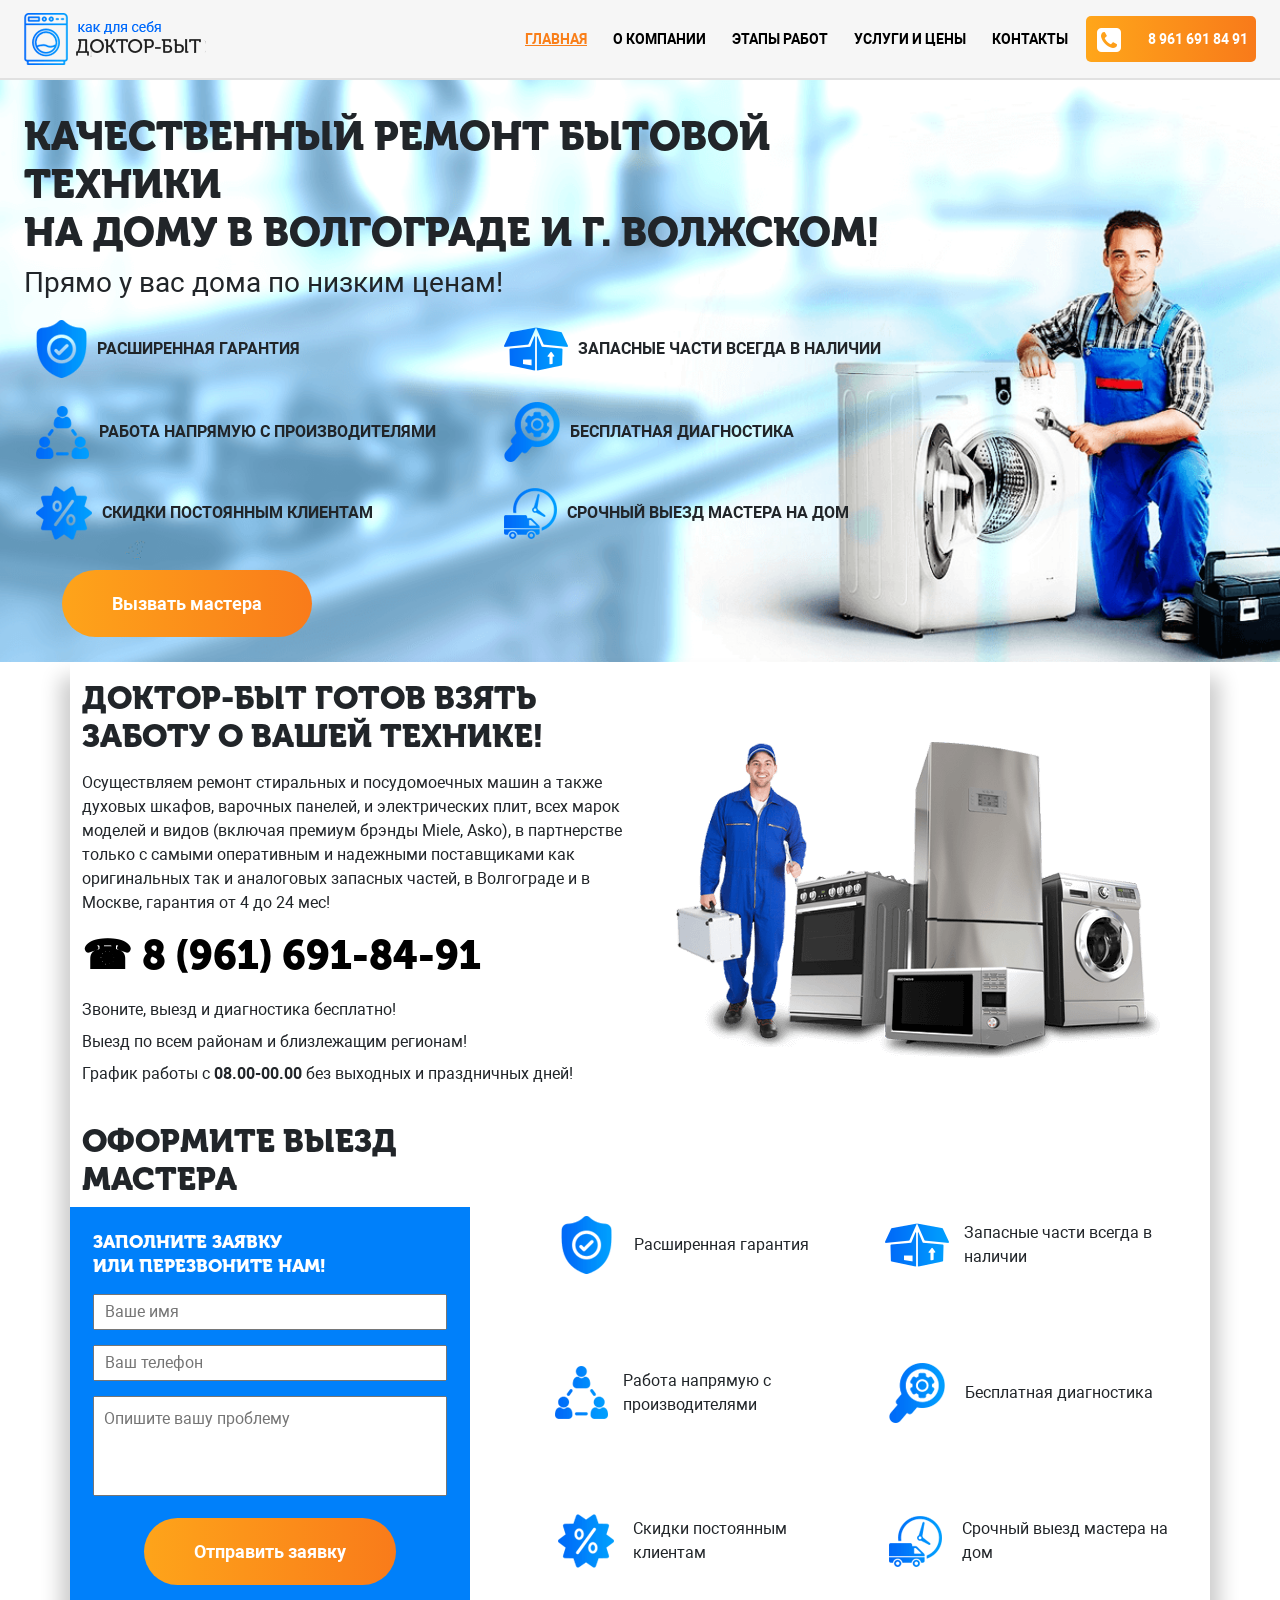
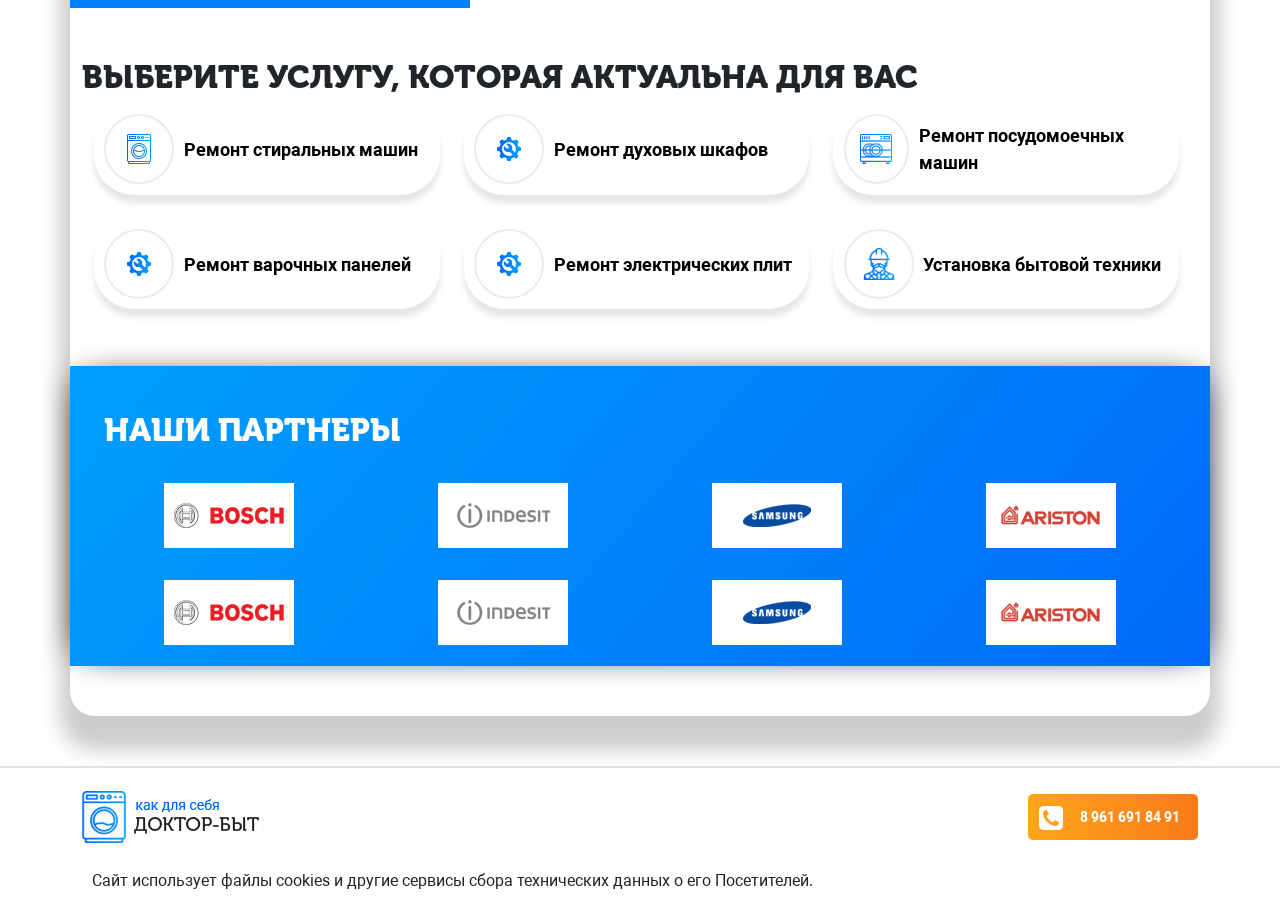
==== index.html @ 339dd6de "правка ширины контент-блока" ====
<!doctype html>
<html class="no-js" lang="ru">

<head>
    <meta charset="utf-8">
    <title>ДОКТОР-БЫТ - Качественный ремонт бытовой техники по низким ценам!</title>
    <meta name="description"
        content="Профессиональный ремонт бытовой техники на дому от ДОКТОР-БЫТ - срочный и надежный ремонт по приемлемым ценам. Установка бытовой техники. Гарантия! Скидки пенсионерам 10%!">
    <meta name="viewport" content="width=device-width, initial-scale=1">

    <meta property="og:title" content="">
    <meta property="og:type" content="">
    <meta property="og:url" content="">
    <meta property="og:image" content="">

    <link rel="apple-touch-icon" href="icon.png">
    <link rel="shortcut icon" href="favicon.ico" type="image/x-icon">
    <!-- Place favicon.ico in the root directory -->

    <!-- <link rel="stylesheet" href="css/normalize.css"> -->
    <link rel="stylesheet" href="css/bootstrap.min.css">
    <link rel="stylesheet" href="css/bootstrap-grid.min.css">
    <link rel="stylesheet" href="css/bootstrap-reboot.min.css">
    <link rel="stylesheet" href="css/main.css">

    <meta name="theme-color" content="#0080FA">
</head>

<body>

    <header>
        <div class="container-xxl">

            <nav class="navbar navbar-expand-lg">
                <div class="container-fluid">
                    <a class="navbar-brand" href="index.html">
                        <img src="img/logo.png" alt="ДОКТОР-БЫТ" class="logo">
                    </a>
                    <button class="navbar-toggler" type="button" data-bs-toggle="collapse" data-bs-target="#navbarNav"
                        aria-controls="navbarNav" aria-expanded="false" aria-label="Переключатель навигации">
                        <span class="navbar-toggler-icon"></span>
                    </button>
                    <div class="collapse navbar-collapse justify-content-end" id="navbarNav">
                        <ul class="navbar-nav">
                            <li class="nav-item">
                                <a class="nav-link active" aria-current="page" href="index.html">Главная</a>
                            </li>
                            <li class="nav-item">
                                <a class="nav-link" href="about.html">О компании</a>
                            </li>
                            <li class="nav-item">
                                <a class="nav-link" href="work-steps.html">Этапы работ</a>
                            </li>
                            <li class="nav-item">
                                <a class="nav-link" href="services.html">Услуги и цены</a>
                            </li>
                            <li class="nav-item">
                                <a class="nav-link" href="contact.html">Контакты</a>
                            </li>
                            <li class="nav-item">
                                <a class="nav-link phone" href="tel:+79616918491">8 961 691 84 91</a>
                            </li>
                        </ul>
                    </div>
                </div>
            </nav>

        </div>
    </header>

    <div class="top-body">
        <div class="container-xxl top-body-content ps-4">
            <div class="top-body-text">
                <h1>Качественный ремонт бытовой техники<br>на дому в Волгограде и г. Волжском!</h1>
                <h3>Прямо у вас дома по низким ценам!</h3>
            </div>
            <div class="container-fluid top-body-items-group">
                <div class="row gy-4">
                    <div class="col-12 col-md-6 top-body-item"><img src="img/guarantee-icon.png"
                            alt=""><span>Расширенная гарантия</span>
                    </div>
                    <div class="col-12 col-md-6 top-body-item"><img src="img/repair-parts-icon.png"
                            alt=""><span>Запасные части всегда в
                            наличии</span></div>
                    <div class="col-12 col-md-6 top-body-item"><img src="img/manufacturers-icon.png" alt=""><span>Работа
                            напрямую с
                            производителями</span></div>
                    <div class="col-12 col-md-6 top-body-item"><img src="img/diagnostics-icon.png"
                            alt=""><span>Бесплатная диагностика</span>
                    </div>
                    <div class="col-12 col-md-6 top-body-item"><img src="img/discounts-icon.png" alt=""><span>Скидки
                            постоянным
                            клиентам</span>
                    </div>
                    <div class="col-12 col-md-6 top-body-item"><img src="img/quick-checkout-icon.png"
                            alt=""><span>Срочный выезд мастера на
                            дом</span></div>
                </div>
            </div>
            <div class="main-body-order-submit">
                <a href="tel:+79616918491">Вызвать мастера</a>
            </div>
        </div>
    </div>

    <div class="main-body container-xl">
        <div class="main-body-content unset ps-0">
            <div class="main-body-descr container-fluid">
                <div class="row">
                    <div class="col-12 col-md-6 mb-3">
                        <h2>ДОКТОР-БЫТ готов взять заботу о вашей технике!</h2>
                        <p>
                            Осуществляем ремонт стиральных и посудомоечных машин а также духовых шкафов, варочных
                            панелей, и электрических плит, всех марок моделей и видов (включая премиум брэнды Miele,
                            Asko), в партнерстве только с самыми оперативным и надежными поставщиками как оригинальных
                            так и аналоговых запасных частей, в Волгограде и в Москве, гарантия от 4 до 24 мес!
                        </p>
                        <h1><a href="tel:+79616918491"> ☎ 8 (961) 691-84-91</a></h1>

                        <p class="lh-lg"> Звоните, выезд и диагностика бесплатно! <br>
                            Выезд по всем районам и близлежащим регионам! <br>
                            График работы с <strong>08.00-00.00</strong> без выходных и праздничных дней!
                        </p>
                    </div>

                    <div class="col-12 col-md-6 align-self-center">
                        <img src="img/body-descr-img.png" alt="">
                    </div>
                </div>
            </div>

            <div class="main-body-order main container-fluid">
                <div class="row">
                    <div class="col-12 col-md-5 ps-0">
                        <h2>Оформите выезд мастера</h2>
                        <form id="tg" method="POST" action="sendTelegram.php">
                            <p>Заполните заявку<br>Или перезвоните нам!</p>
                            <input type="text" name="name" placeholder="Ваше имя">
                            <input type="text" name="phone" placeholder="Ваш телефон">
                            <textarea rows="5" cols="40" name="description"
                                placeholder="Опишите вашу проблему"></textarea>
                            <div class="main-body-order-submit" name="submit">
                                <a href="tel:+79616918491">Отправить заявку</a>
                            </div>
                        </form>
                    </div>
                    <div class="main-body-order-items col-12 col-md-7 container-fluid">
                        <div class="row gy-3">
                            <div class="main-body-order-item col-12 col-sm-6">
                                <div class="icon-wrap"><img src="img/guarantee-icon.png" alt=""></div><span>Расширенная
                                    гарантия</span>
                            </div>
                            <div class="main-body-order-item col-12 col-sm-6">
                                <div class="icon-wrap"><img src="img/repair-parts-icon.png" alt=""></div><span>Запасные
                                    части всегда в наличии</span>
                            </div>
                            <div class="main-body-order-item col-12 col-sm-6">
                                <div class="icon-wrap"><img src="img/manufacturers-icon.png" alt=""></div><span>Работа
                                    напрямую с производителями</span>
                            </div>
                            <div class="main-body-order-item col-12 col-sm-6">
                                <div class="icon-wrap"><img src="img/diagnostics-icon.png" alt=""></div><span>Бесплатная
                                    диагностика</span>
                            </div>
                            <div class="main-body-order-item col-12 col-sm-6">
                                <div class="icon-wrap"><img src="img/discounts-icon.png" alt=""></div><span>Скидки
                                    постоянным клиентам</span>
                            </div>
                            <div class="main-body-order-item col-12 col-sm-6">
                                <div class="icon-wrap"><img src="img/quick-checkout-icon.png" alt=""></div><span>Срочный
                                    выезд мастера на дом</span>
                            </div>
                        </div>
                    </div>
                </div>
            </div>
            <div class="main-body-services container-fluid">
                <h2>Выберите услугу, которая актуальна для вас</h2>
                <div class="main-body-services-items container-xxl">
                    <div class="row gy-4">
                        <a class="washer col-12 col-md-6 col-xl-4" href="services/washing-machnine.html">
                            <div class="main-body-services-item">
                                <div class="service-item-icon"></div>
                                <span>Ремонт стиральных машин</span>
                            </div>
                        </a>
                        <a class="col-12 col-md-6 col-xl-4" href="services/freezer.html">
                            <div class="main-body-services-item">
                                <div class="service-item-icon"></div>
                                <span>Ремонт духовых шкафов</span>
                            </div>
                        </a>
                        <a class="dishwasher col-12 col-md-6 col-xl-4" href="services/dishwasher.html">
                            <div class="main-body-services-item">
                                <div class="service-item-icon"></div>
                                <span>Ремонт посудомоечных машин</span>
                            </div>
                        </a>
                        <a class="col-12 col-md-6 col-xl-4" href="services/tv.html">
                            <div class="main-body-services-item">
                                <div class="service-item-icon"></div>
                                <span>Ремонт варочных панелей</span>
                            </div>
                        </a>
                        <a class="col-12 col-md-6 col-xl-4" href="services/conditioner.html">
                            <div class="main-body-services-item">
                                <div class="service-item-icon"></div>
                                <span>Ремонт электрических плит</span>
                            </div>
                        </a>
                        <a class="installation col-12 col-md-6 col-xl-4" href="services/placement.html">
                            <div class="main-body-services-item">
                                <div class="service-item-icon"></div>
                                <span>Установка бытовой техники</span>
                            </div>
                        </a>
                    </div>
                </div>
            </div>

        </div>
        <div class="main-body-partners">
            <div class="container-fluid wrapper">
                <h2>Наши партнеры</h2>
                <div class="row main-body-partners-items justify-content-around">
                    <div class="col-12 main-body-partners-item"><img src="img/bosch-logo.png" alt=""></div>
                    <div class="col-12 main-body-partners-item"><img src="img/indesit-logo.png" alt=""></div>
                    <div class="col-12 main-body-partners-item"><img src="img/samsung-logo.png" alt=""></div>
                    <div class="col-12 main-body-partners-item"><img src="img/ariston-logo.png" alt=""></div>
                </div>
                <div class="row main-body-partners-items justify-content-around">
                    <div class="col-12 main-body-partners-item"><img src="img/bosch-logo.png" alt=""></div>
                    <div class="col-12 main-body-partners-item"><img src="img/indesit-logo.png" alt=""></div>
                    <div class="col-12 main-body-partners-item"><img src="img/samsung-logo.png" alt=""></div>
                    <div class="col-12 main-body-partners-item"><img src="img/ariston-logo.png" alt=""></div>
                </div>
            </div>
        </div>
        <!-- <div class="bottom-block container-xxl"></div> -->
    </div>

    <footer>
        <div class="container-xxl">
            <nav class="container">
                <ul class="footer-menu row">
                    <li class="col">
                        <div class="logo">
                            <a href="index.html">
                                <img src="img/logo.png" alt="ДОКТОР-БЫТ" class="logo">
                            </a>
                        </div>
                    </li>
                    <li class="col justify-content-sm-end"><a class="phone" href="tel:+79616918491">8 961 691 84 91</a>
                    </li>
                </ul>
            </nav>
            <p class="footer-text">Сайт использует файлы cookies и другие сервисы сбора технических данных о его
                Посетителей.</p>
        </div>
    </footer>


    <!-- Add your site or application content here -->
    <script src="js/vendor/modernizr-3.11.2.min.js"></script>
    <script src="js/vendor/bootstrap.min.js"></script>
    <script src="js/plugins.js"></script>
    <script src="js/main.js"></script>

    <!-- Google Analytics: change UA-XXXXX-Y to be your site's ID. -->
    <script>
        window.ga = function () {
            ga.q.push(arguments)
        };
        ga.q = [];
        ga.l = +new Date;
        ga('create', 'UA-XXXXX-Y', 'auto');
        ga('set', 'anonymizeIp', true);
        ga('set', 'transport', 'beacon');
        ga('send', 'pageview')
    </script>
    <script src="https://www.google-analytics.com/analytics.js" async></script>
</body>

</html>
---- css/main.css ----
/*! HTML5 Boilerplate v8.0.0 | MIT License | https://html5boilerplate.com/ */

/* main.css 2.1.0 | MIT License | https://github.com/h5bp/main.css#readme */
/*
 * What follows is the result of much research on cross-browser styling.
 * Credit left inline and big thanks to Nicolas Gallagher, Jonathan Neal,
 * Kroc Camen, and the H5BP dev community and team.
 */

/* ==========================================================================
   Base styles: opinionated defaults
   ========================================================================== */

html {
    color: #222;
    font-size: 1em;
    line-height: 1.4;
}

/*
 * Remove text-shadow in selection highlight:
 * https://twitter.com/miketaylr/status/12228805301
 *
 * Vendor-prefixed and regular ::selection selectors cannot be combined:
 * https://stackoverflow.com/a/16982510/7133471
 *
 * Customize the background color to match your design.
 */

::-moz-selection {
    background: #b3d4fc;
    text-shadow: none;
}

::selection {
    background: #b3d4fc;
    text-shadow: none;
}

/*
 * A better looking default horizontal rule
 */

hr {
    display: block;
    height: 1px;
    border: 0;
    border-top: 1px solid #ccc;
    margin: 1em 0;
    padding: 0;
}

/*
 * Remove the gap between audio, canvas, iframes,
 * images, videos and the bottom of their containers:
 * https://github.com/h5bp/html5-boilerplate/issues/440
 */

audio,
canvas,
iframe,
img,
svg,
video {
    vertical-align: middle;
}

/*
 * Remove default fieldset styles.
 */

fieldset {
    border: 0;
    margin: 0;
    padding: 0;
}

/*
 * Allow only vertical resizing of textareas.
 */

textarea {
    resize: vertical;
}

/* ==========================================================================
   Author's custom styles
   ========================================================================== */

/* ==========================================================================
   Helper classes
   ========================================================================== */

/*
 * Hide visually and from screen readers
 */

.hidden,
[hidden] {
    display: none !important;
}

/*
 * Hide only visually, but have it available for screen readers:
 * https://snook.ca/archives/html_and_css/hiding-content-for-accessibility
 *
 * 1. For long content, line feeds are not interpreted as spaces and small width
 *    causes content to wrap 1 word per line:
 *    https://medium.com/@jessebeach/beware-smushed-off-screen-accessible-text-5952a4c2cbfe
 */

.sr-only {
    border: 0;
    clip: rect(0, 0, 0, 0);
    height: 1px;
    margin: -1px;
    overflow: hidden;
    padding: 0;
    position: absolute;
    white-space: nowrap;
    width: 1px;
    /* 1 */
}

/*
 * Extends the .sr-only class to allow the element
 * to be focusable when navigated to via the keyboard:
 * https://www.drupal.org/node/897638
 */

.sr-only.focusable:active,
.sr-only.focusable:focus {
    clip: auto;
    height: auto;
    margin: 0;
    overflow: visible;
    position: static;
    white-space: inherit;
    width: auto;
}

/*
 * Hide visually and from screen readers, but maintain layout
 */

.invisible {
    visibility: hidden;
}

/*
 * Clearfix: contain floats
 *
 * For modern browsers
 * 1. The space content is one way to avoid an Opera bug when the
 *    `contenteditable` attribute is included anywhere else in the document.
 *    Otherwise it causes space to appear at the top and bottom of elements
 *    that receive the `clearfix` class.
 * 2. The use of `table` rather than `block` is only necessary if using
 *    `:before` to contain the top-margins of child elements.
 */

.clearfix::before,
.clearfix::after {
    content: " ";
    display: table;
}

.clearfix::after {
    clear: both;
}

/* ==========================================================================
   EXAMPLE Media Queries for Responsive Design.
   These examples override the primary ('mobile first') styles.
   Modify as content requires.
   ========================================================================== */

@media only screen and (min-width: 35em) {
    /* Style adjustments for viewports that meet the condition */
}

@media print,
(-webkit-min-device-pixel-ratio: 1.25),
(min-resolution: 1.25dppx),
(min-resolution: 120dpi) {
    /* Style adjustments for high resolution devices */
}

/* ==========================================================================
   Print styles.
   Inlined to avoid the additional HTTP request:
   https://www.phpied.com/delay-loading-your-print-css/
   ========================================================================== */

@media print {

    *,
    *::before,
    *::after {
        background: #fff !important;
        color: #000 !important;
        /* Black prints faster */
        box-shadow: none !important;
        text-shadow: none !important;
    }

    a,
    a:visited {
        text-decoration: underline;
    }

    a[href]::after {
        content: " (" attr(href) ")";
    }

    abbr[title]::after {
        content: " (" attr(title) ")";
    }

    /*
   * Don't show links that are fragment identifiers,
   * or use the `javascript:` pseudo protocol
   */
    a[href^="#"]::after,
    a[href^="javascript:"]::after {
        content: "";
    }

    pre {
        white-space: pre-wrap !important;
    }

    pre,
    blockquote {
        border: 1px solid #999;
        page-break-inside: avoid;
    }

    /*
   * Printing Tables:
   * https://web.archive.org/web/20180815150934/http://css-discuss.incutio.com/wiki/Printing_Tables
   */
    thead {
        display: table-header-group;
    }

    tr,
    img {
        page-break-inside: avoid;
    }

    p,
    h2,
    h3 {
        orphans: 3;
        widows: 3;
    }

    h2,
    h3 {
        page-break-after: avoid;
    }
}


@font-face {
    font-family: 'Roboto';
    src: local('Roboto'), local('Roboto-Regular'), url('../fonts/Roboto.woff2') format('woff2'), url('../fonts/Roboto.woff') format('woff'), url('../fonts/Roboto.ttf') format('truetype');
    font-weight: 400;
    font-style: normal;
}

@font-face {
    font-family: 'Roboto';
    src: local('Roboto Italic'), local('Roboto-Italic'), url('../fonts/Robotoitalic.woff2') format('woff2'), url('../fonts/Robotoitalic.woff') format('woff'), url('../fonts/Robotoitalic.ttf') format('truetype');
    font-weight: 400;
    font-style: italic;
}

@font-face {
    font-family: 'Roboto';
    src: local('Roboto Bold'), local('Roboto-Bold'), url('../fonts/Robotobold.woff2') format('woff2'), url('../fonts/Robotobold.woff') format('woff'), url('../fonts/Robotobold.ttf') format('truetype');
    font-weight: 700;
    font-style: normal;
}

@font-face {
    font-family: 'Roboto';
    src: local('Roboto Bold Italic'), local('Roboto-BoldItalic'), url('../fonts/Robotobolditalic.woff2') format('woff2'), url('../fonts/Robotobolditalic.woff') format('woff'), url('../fonts/Robotobolditalic.ttf') format('truetype');
    font-weight: 700;
    font-style: italic;
}

@font-face {
    font-family: 'Museo Cyrl';
    src: local('Museo Cyrl 900'), local('MuseoCyrl-900'), url('../fonts/Museo_Cyrl_900.woff') format('woff'), url('../fonts/Museocyrl-900.ttf') format('truetype');
    font-weight: 900;
    font-style: normal;
}

body {
    font-family: 'Roboto', sans-serif;
}

h1,
h2,
h4 {
    font-family: 'Museo Cyrl', sans-serif;
    font-weight: 900;
    text-transform: uppercase;
}


header {
    background: #f6f6f6;
    border-bottom: 2px solid #e1e1e1;
}

.navbar .nav-item {
    display: flex;
    align-items: center;
    margin-left: 10px;
    padding: 0;
}

.navbar .nav-item .nav-link {
    color: #000;
    font-weight: bold;
    text-transform: uppercase;
    font-size: 14px;
}

.navbar .nav-item .nav-link .nav-link:hover {
    color: #0080fa;
}

.navbar .nav-item .nav-link.active {
    text-decoration: underline;
    color: #f97f1a;
}

.navbar-toggler,
.navbar-toggler:focus {
    border: 1px solid #0080fa;
    box-shadow: none;
}

header nav .phone,
footer nav .phone {
    position: relative;
    height: 46px;
    width: 170px;
    background: linear-gradient(90deg, #ffa61a, #f87a1a);
    border-radius: 5px;
    color: #fff !important;
    display: flex;
    justify-content: end;
    align-items: center;
    padding-right: 18px;
}

header nav .phone:before,
footer nav .phone:before {
    height: 24px;
    width: 24px;
    content: " ";
    background: url(../img/number-icon.png);
    position: absolute;
    left: 11px;
    top: 25%;
}

header nav .phone:hover,
footer nav .phone:hover {
    filter: drop-shadow(0px 0px 3px rgb(0 0 0 / 30%));
    color: #fff;
}


.top-body {
    background-image: url(../img/slider-bg.png);
    background-repeat: no-repeat;
    background-position: center;
    background-size: cover;
    padding-bottom: 25px;
}

.top-body-content {
    box-sizing: border-box;
}

@media (min-width: 768px) {
    .top-body-content {
        padding-right: 30%;
    }
}

@media (min-width: 992px) {
    .top-body-content {
        padding-right: 25%;
    }
}

.top-body-text {
    margin-bottom: 25px;
    padding-top: 32px;
}

.top-body-text>h1 {
    margin-bottom: 15px;
}

.top-body-text>h3 {
    line-height: 24px;
}

.top-body-item {
    display: flex;
    align-items: center;
}

.top-body-item span {
    margin-left: 10px;
    line-height: 20px;
    font-weight: bold;
    text-transform: uppercase;
}

.top-body .main-body-order-submit {
    margin-left: 38px;
    margin-top: 30px;
    justify-content: start;
}

.main-body-order h2 {
    margin-left: calc(var(--bs-gutter-x) * .5);
}

.main-body-order-submit a {
    display: inline-block;
    padding: 20px 50px;
    background: linear-gradient(90deg, #fea41a, #f97b1a);
    color: #fff;
    text-decoration: none;
    font-size: 18px;
    font-weight: 700;
    border-radius: 35px;
}

.main-body-order-submit a:hover {
    box-shadow: 0 3px 10px 0px rgb(0 0 0 / 20%);
}

.main-body {
    box-shadow: 0px 25px 20px 10px rgb(0 0 0 / 20%);
    border-bottom-left-radius: 25px;
    border-bottom-right-radius: 25px;
    padding: 0 0 50px 0;
    margin-bottom: 50px;
}

.main-body>.main-body-content {
    padding: 17px 7px;
    box-sizing: border-box;
}

.main-body-descr p {
    margin-top: 15px;
}

.main-body-descr a[href^="tel:"],
.main-body-block a[href^="tel:"] {
    color: black;
    text-decoration: none;
}

.main-body-descr img {
    max-width: 100%;
    margin: auto;
    display: block;
}

.main-body-order-items {
    display: flex;
    padding-top: 5%;
}

.main-body-order-item {
    display: flex;
    flex-direction: column;
    align-items: center;
    text-align: center;
}

.main-body-order-item .icon-wrap {
    width: 65px;
    height: 65px;
    display: flex;
    align-items: center;
    justify-content: center;
}

@media (min-width: 992px) {
    .main-body-order-item {
        flex-direction: row;
        text-align: left;
    }

    .main-body-order-item span {
        margin-left: 5%;
    }
}

.main-body-services {
    margin-top: 50px;
    padding-bottom: 40px;
}

.main-body-services-items a {
    text-decoration: none;
}

.service-item-icon {
    height: 70px;
    width: 70px;
    border: 2px solid #ececec;
    border-radius: 50%;
    background-position: center;
    background-repeat: no-repeat;
    background-color: #fff;
    margin-right: 3%;
}

.main-body-services-item {
    display: flex;
    justify-content: flex-start;
    align-items: center;
    box-shadow: 0px 8px 6px 0px rgb(0 0 0 / 10%);
    border-radius: 40px;
    padding: 3%;
}

.service-item-icon {
    background-image: url(../img/services-icon.png);
}

.washer .service-item-icon {
    background-image: url(../img/service-icon-1.png);
}

.fridge .service-item-icon {
    background-image: url(../img/service-icon-2.png);
}

.dishwasher .service-item-icon {
    background-image: url(../img/service-icon-3.png);
}

.tv .service-item-icon {
    background-image: url(../img/service-icon-4.png);
}

.conditioner .service-item-icon {
    background-image: url(../img/service-icon-5.png);
}

.installation .service-item-icon {
    background-image: url(../img/service-icon-6.png);
}

.main-body-services-item span {
    font-size: 18px;
    font-weight: 700;
    color: #000;
}

.main-body-partners {
    padding: 0;
}

.main-body-partners>.wrapper {
    box-shadow: 10px 0px 30px -16px #333, -10px 0px 30px -16px #333;
    min-height: 300px;
    padding: 0 3%;
    box-sizing: border-box;
    background: linear-gradient(130deg, #009ffe, #006af8);
}

.main-body-partners h2 {
    padding-top: 45px;
    padding-bottom: 25px;
    color: #fff;
}

.main-body-partners-items {
    margin-bottom: 3%;
}

.main-body-partners-item {
    height: 65px;
    max-width: 130px;
    display: flex;
    justify-content: center;
    align-items: center;
    background: #ffffff;
}

.main-body .bottom-block {
    box-sizing: border-box;
    box-shadow: 0px 25px 20px 10px rgb(0 0 0 / 20%);
    border-bottom-left-radius: 25px;
    border-bottom-right-radius: 25px;
    padding: 0;
    height: 55px;
    margin-bottom: 40px;
}

footer {
    border-top: 2px solid #e1e1e1;
    padding: 1% 0;
}

.footer-block {
    min-height: 85px;
    padding: 0 3%;
}

footer li {
    display: inline-block;
    padding: 5px 20px;
    margin: 0;
    /* border-right: 1px solid #eaeaea; */
}

nav li {
    list-style-position: inside;
    padding: 10px;
    font-weight: 700;
    font-size: 14px;
    text-transform: uppercase;
}

.footer-menu {
    padding: 0;
}

.footer-menu li {
    display: flex;
    align-items: center;
}

.footer-menu li img {
    margin-right: 5px;
}

nav a {
    text-decoration: none;
    color: #000;
}

.footer-text {
    padding: 0 80px;
}

.main-body-order form {
    /* height: 420px; */
    width: 100%;
    max-width: 400px;
    background: #0080fa;
    padding: 5%;
}

.main-body-order form p {
    line-height: 24px;
    font-family: 'Museo Cyrl';
    font-weight: 700;
    font-size: 18px;
    text-transform: uppercase;
    color: #fff;
}

.main-body-order form input,
.main-body-order form textarea {
    height: 36px;
    width: 100%;
    margin-bottom: 15px;
    padding: 10px;
    box-sizing: border-box;
}

.main-body-order form textarea {
    height: 100px;
    font-family: inherit;
    resize: none;
}

.main-body-order-submit {
    /* margin: 15px 0; */
    display: flex;
    justify-content: center;
}

.main-body-order-submit a {
    padding: 20px 50px;
    background: linear-gradient(90deg, #fea41a, #f97b1a);
    color: #fff;
    text-decoration: none;
    font-size: 18px;
    font-weight: 700;
    border-radius: 35px;
}

.main-page-navigator>.wrapper {
    display: flex;
    height: 40px;
    box-sizing: border-box;
    padding: 0 1%;
    background: #efefef;
}

.main-page-navigator span {
    margin: auto 0;
    font-size: 14px;
    color: #6499f6;
}

.main-page-navigator span>a {
    text-decoration: none;
    color: #adadad;
}

.main-body-block {
    padding: 1% 1%;
}

.main-body-services-block {
    padding: 1% 1%;
}

.main-body-service {
    display: grid;
    grid-template-rows: auto 70px 40px;
    box-shadow: 0px 2px 8px -2px rgb(0 0 0 / 40%);
    padding: 0;
    margin: 5px;
}

.main-body-service-top {
    background: linear-gradient(90deg, #ffa51a, #f8791a);
    padding: 20px 12px 0 20px;
}

.main-body-service-top h4 {
    margin-bottom: 10px;
}

.main-body-service-top p {
    line-height: 16px;
    color: #fff;
}

.main-body-service-body {
    display: inline-grid;
    padding: 0 18px 0 20px;
    align-items: center;
}

.main-body-service p {
    line-height: 16px;
    font-size: 14px;
}

.main-body-service-button {
    display: inline-grid;
    align-items: center;
    justify-content: center;
    background: #0071f9;
}

.main-body-service-button a {
    padding: 10px 0;
    font-size: 14px;
    text-decoration: none;
    color: #fff;
}

.main-body-service-top h4 {
    margin-bottom: 10px;
    font-size: 16px;
}

.main-body-block table {
    width: 100%;
    margin: 50px 0;
}

.main-body-block table th {
    height: 50px;
    width: 100%;
    background: linear-gradient(90deg, #ffa61a, #f8791a);
    font-weight: 700;
    text-transform: uppercase;
    color: #fff;
}

.main-body-block table th span {
    text-transform: none;
    color: #313131;
}

.main-body-block table th, .main-body-block table td {
    vertical-align: middle;
    padding-left: 12px;
    text-align: left;
}

.main-body-block table td {
    height: 40px;
    border-left: 2px solid #e1e1e1;
    border-bottom: 2px solid #e1e1e1;
    background: #efefef;
    font-size: 14px;
}

.main-body-block span {
    line-height: 20px;
    font-weight: bold;
}
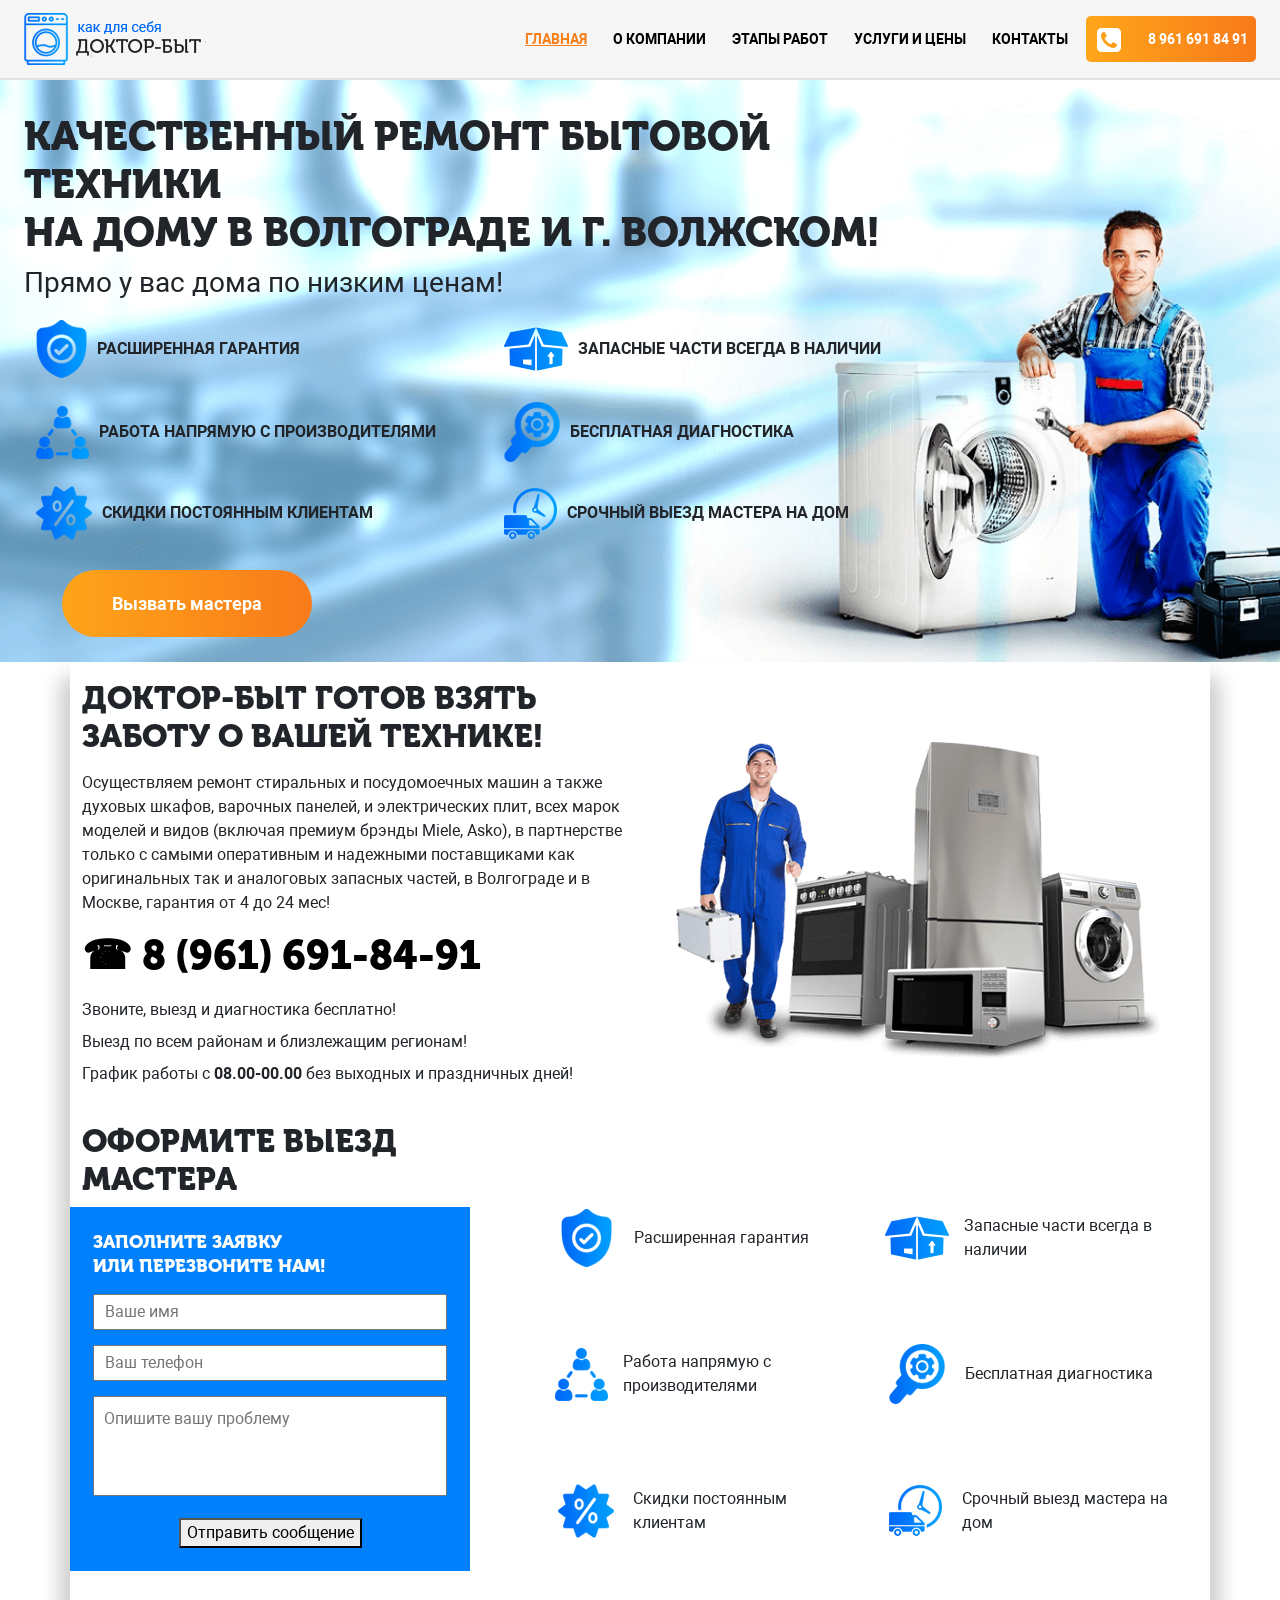
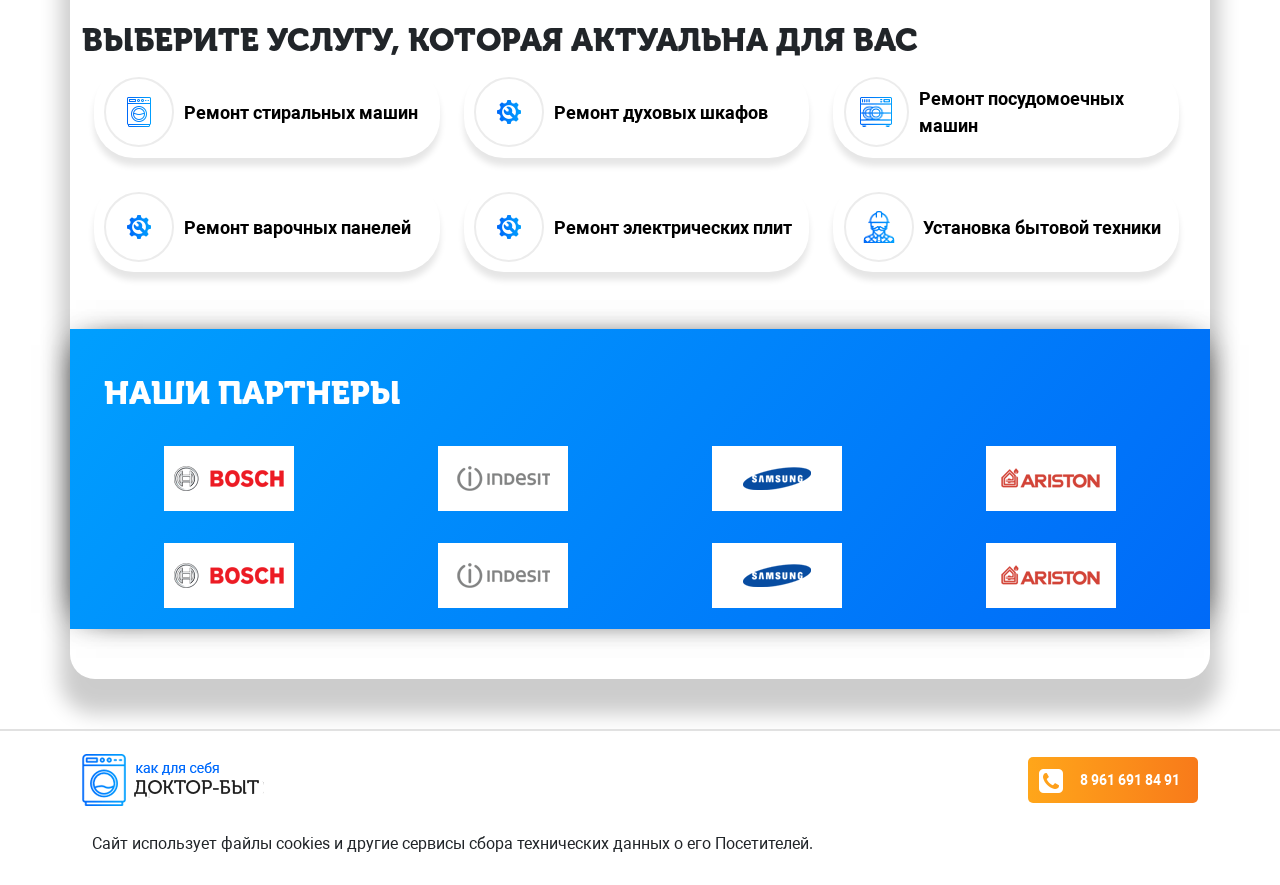
==== commit 8a259279: "feedback form" ====
--- a/index.html
+++ b/index.html
@@ -135,12 +135,13 @@
                         <h2>Оформите выезд мастера</h2>
                         <form id="tg" method="POST" action="sendTelegram.php">
                             <p>Заполните заявку<br>Или перезвоните нам!</p>
-                            <input type="text" name="name" placeholder="Ваше имя">
-                            <input type="text" name="phone" placeholder="Ваш телефон">
-                            <textarea rows="5" cols="40" name="description"
-                                placeholder="Опишите вашу проблему"></textarea>
+                            <input type="text" name="name" placeholder="Ваше имя" required>
+                            <input type="tel" name="phone" placeholder="Ваш телефон" required>
+                            <textarea rows="5" cols="40" name="description" placeholder="Опишите вашу проблему"
+                                required></textarea>
                             <div class="main-body-order-submit" name="submit">
-                                <a href="tel:+79616918491">Отправить заявку</a>
+                                <button type="submit">Отправить сообщение</button>
+                                <!-- <a href="tel:+79616918491">Отправить заявку</a> -->
                             </div>
                         </form>
                     </div>
@@ -184,7 +185,7 @@
                                 <span>Ремонт стиральных машин</span>
                             </div>
                         </a>
-                        <a class="col-12 col-md-6 col-xl-4" href="services/freezer.html">
+                        <a class="col-12 col-md-6 col-xl-4" href="services/over.html">
                             <div class="main-body-services-item">
                                 <div class="service-item-icon"></div>
                                 <span>Ремонт духовых шкафов</span>
@@ -196,13 +197,13 @@
                                 <span>Ремонт посудомоечных машин</span>
                             </div>
                         </a>
-                        <a class="col-12 col-md-6 col-xl-4" href="services/tv.html">
+                        <a class="col-12 col-md-6 col-xl-4" href="services/cooking-surface.html">
                             <div class="main-body-services-item">
                                 <div class="service-item-icon"></div>
                                 <span>Ремонт варочных панелей</span>
                             </div>
                         </a>
-                        <a class="col-12 col-md-6 col-xl-4" href="services/conditioner.html">
+                        <a class="col-12 col-md-6 col-xl-4" href="services/electric-cooker.html">
                             <div class="main-body-services-item">
                                 <div class="service-item-icon"></div>
                                 <span>Ремонт электрических плит</span>
--- a/css/main.css
+++ b/css/main.css
@@ -810,7 +810,7 @@
 
 .main-body-block table th, .main-body-block table td {
     vertical-align: middle;
-    padding-left: 12px;
+    padding: 5px;
     text-align: left;
 }
 
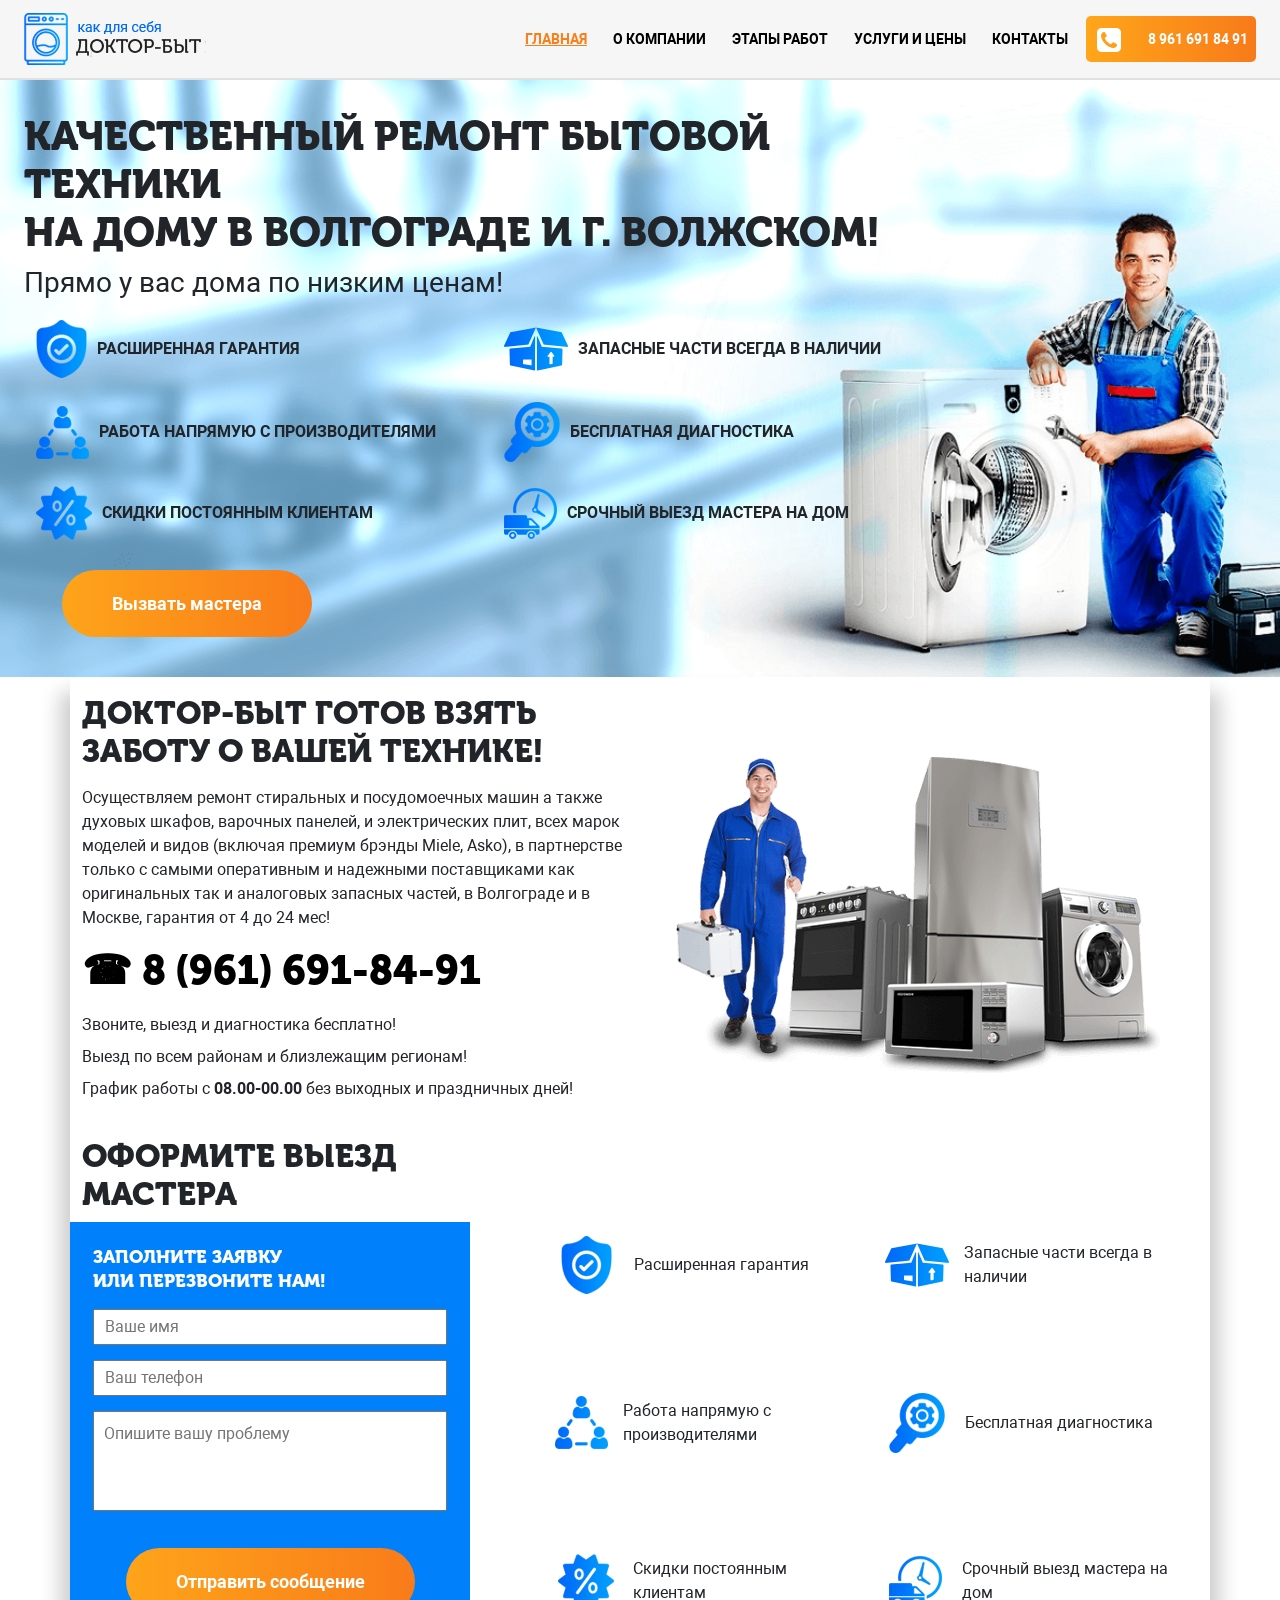
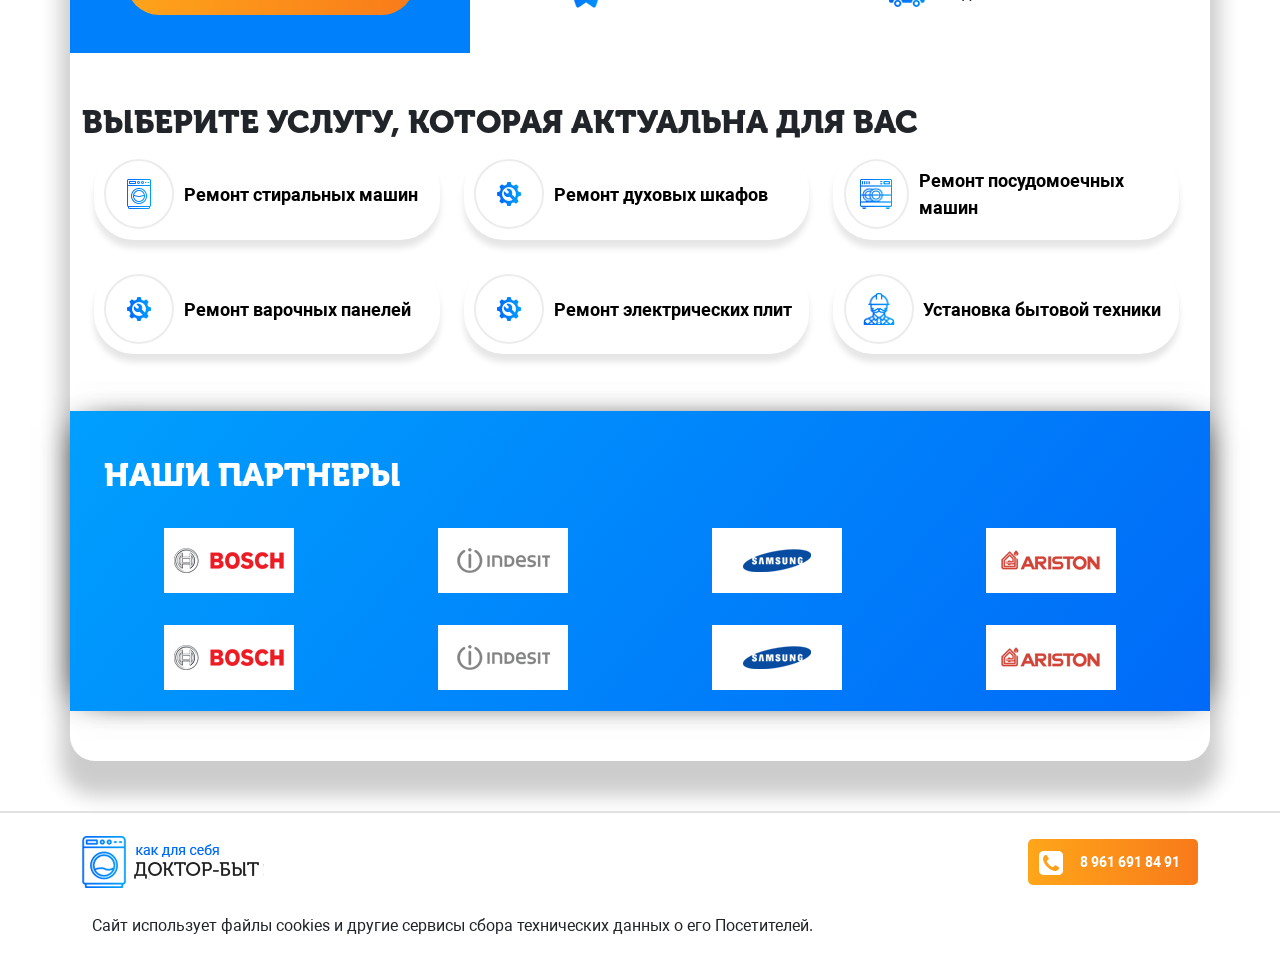
==== commit c8185e4e: "добавлена капча в форму обратной связи" ====
--- a/index.html
+++ b/index.html
@@ -24,6 +24,7 @@
     <link rel="stylesheet" href="css/main.css">
 
     <meta name="theme-color" content="#0080FA">
+    <script src="https://www.google.com/recaptcha/api.js" async defer></script>
 </head>
 
 <body>
@@ -139,9 +140,9 @@
                             <input type="tel" name="phone" placeholder="Ваш телефон" required>
                             <textarea rows="5" cols="40" name="description" placeholder="Опишите вашу проблему"
                                 required></textarea>
+                            <div class="g-recaptcha" data-sitekey="6LeWEJAiAAAAAFxvKaFwGu097wt7JzRs4OY1lyao"></div>
                             <div class="main-body-order-submit" name="submit">
                                 <button type="submit">Отправить сообщение</button>
-                                <!-- <a href="tel:+79616918491">Отправить заявку</a> -->
                             </div>
                         </form>
                     </div>
--- a/css/main.css
+++ b/css/main.css
@@ -436,7 +436,8 @@
     margin-left: calc(var(--bs-gutter-x) * .5);
 }
 
-.main-body-order-submit a {
+.main-body-order-submit a,
+.main-body-order-submit button {
     display: inline-block;
     padding: 20px 50px;
     background: linear-gradient(90deg, #fea41a, #f97b1a);
@@ -445,9 +446,11 @@
     font-size: 18px;
     font-weight: 700;
     border-radius: 35px;
-}
-
-.main-body-order-submit a:hover {
+    border: none;
+}
+
+.main-body-order-submit a:hover,
+.main-body-order-submit button:hover {
     box-shadow: 0 3px 10px 0px rgb(0 0 0 / 20%);
 }
 
@@ -695,19 +698,9 @@
 }
 
 .main-body-order-submit {
-    /* margin: 15px 0; */
+    margin: 15px 0;
     display: flex;
     justify-content: center;
-}
-
-.main-body-order-submit a {
-    padding: 20px 50px;
-    background: linear-gradient(90deg, #fea41a, #f97b1a);
-    color: #fff;
-    text-decoration: none;
-    font-size: 18px;
-    font-weight: 700;
-    border-radius: 35px;
 }
 
 .main-page-navigator>.wrapper {
@@ -808,7 +801,8 @@
     color: #313131;
 }
 
-.main-body-block table th, .main-body-block table td {
+.main-body-block table th,
+.main-body-block table td {
     vertical-align: middle;
     padding: 5px;
     text-align: left;
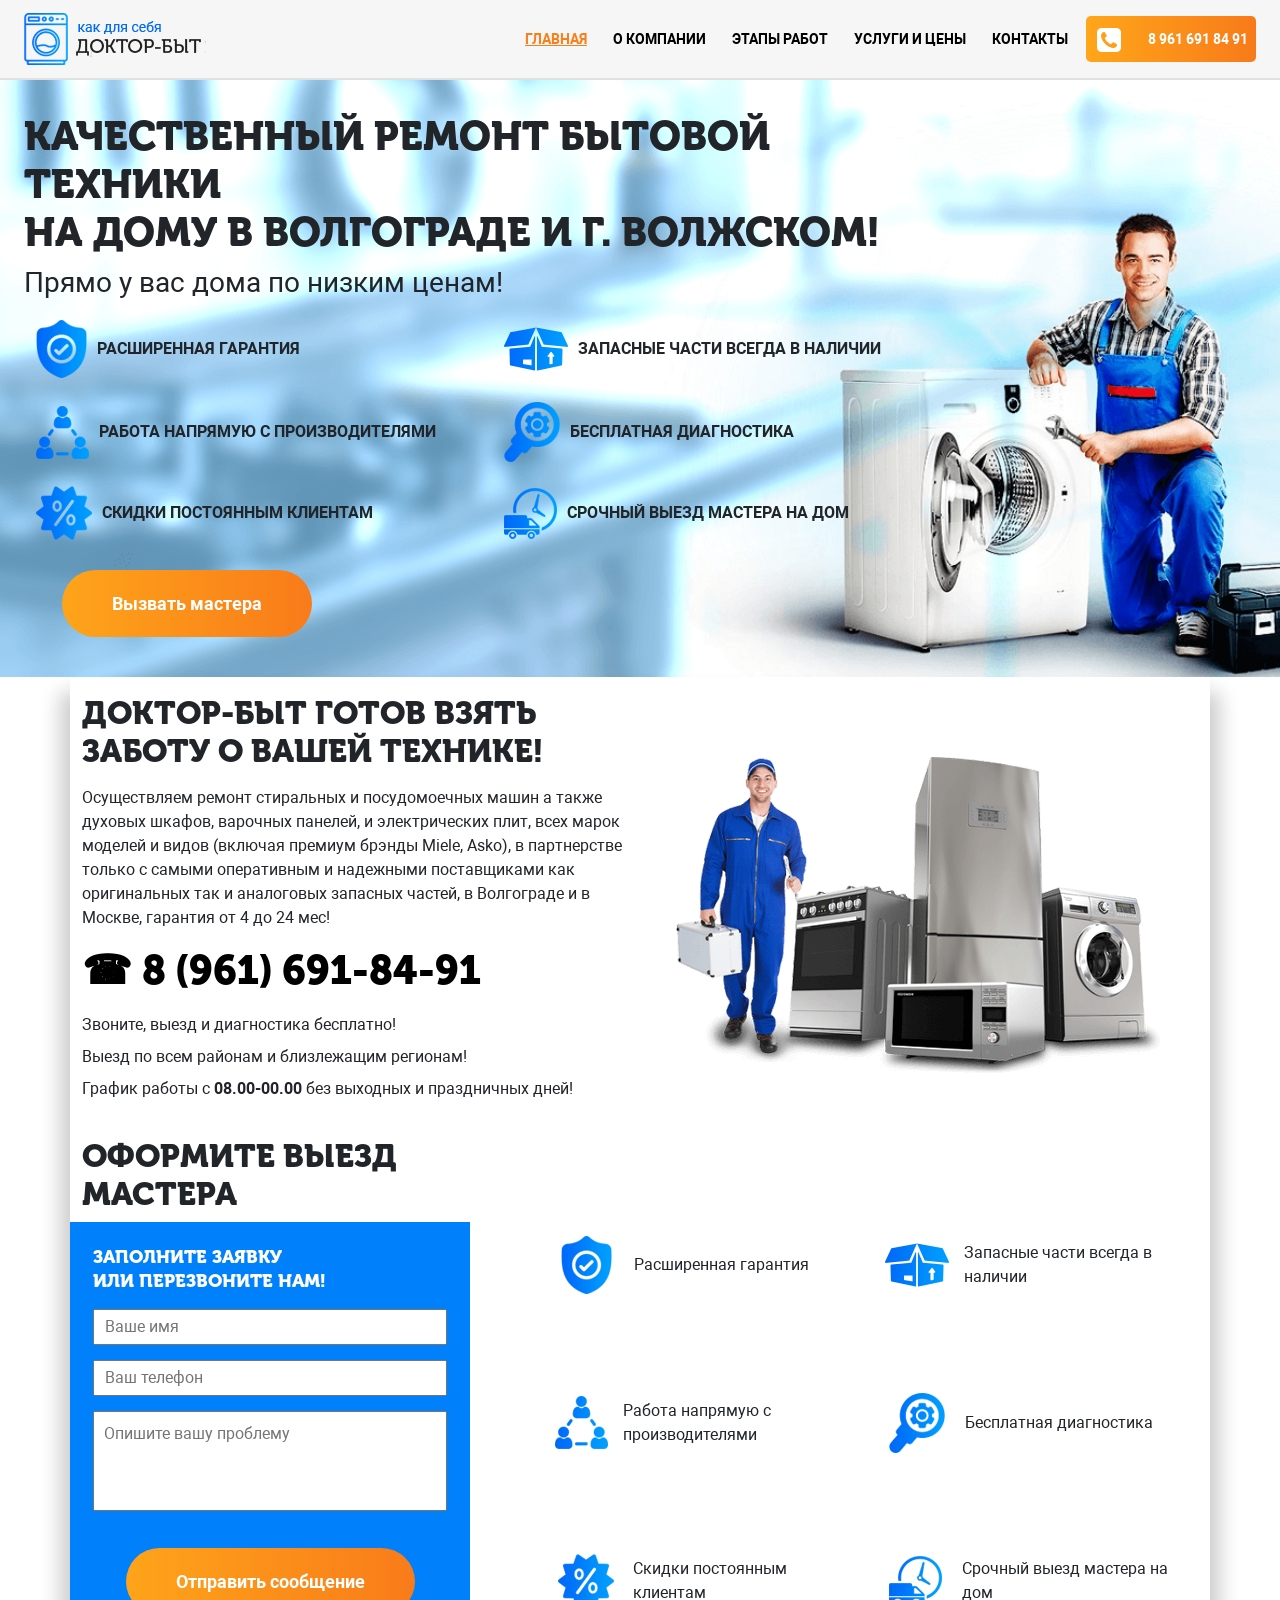
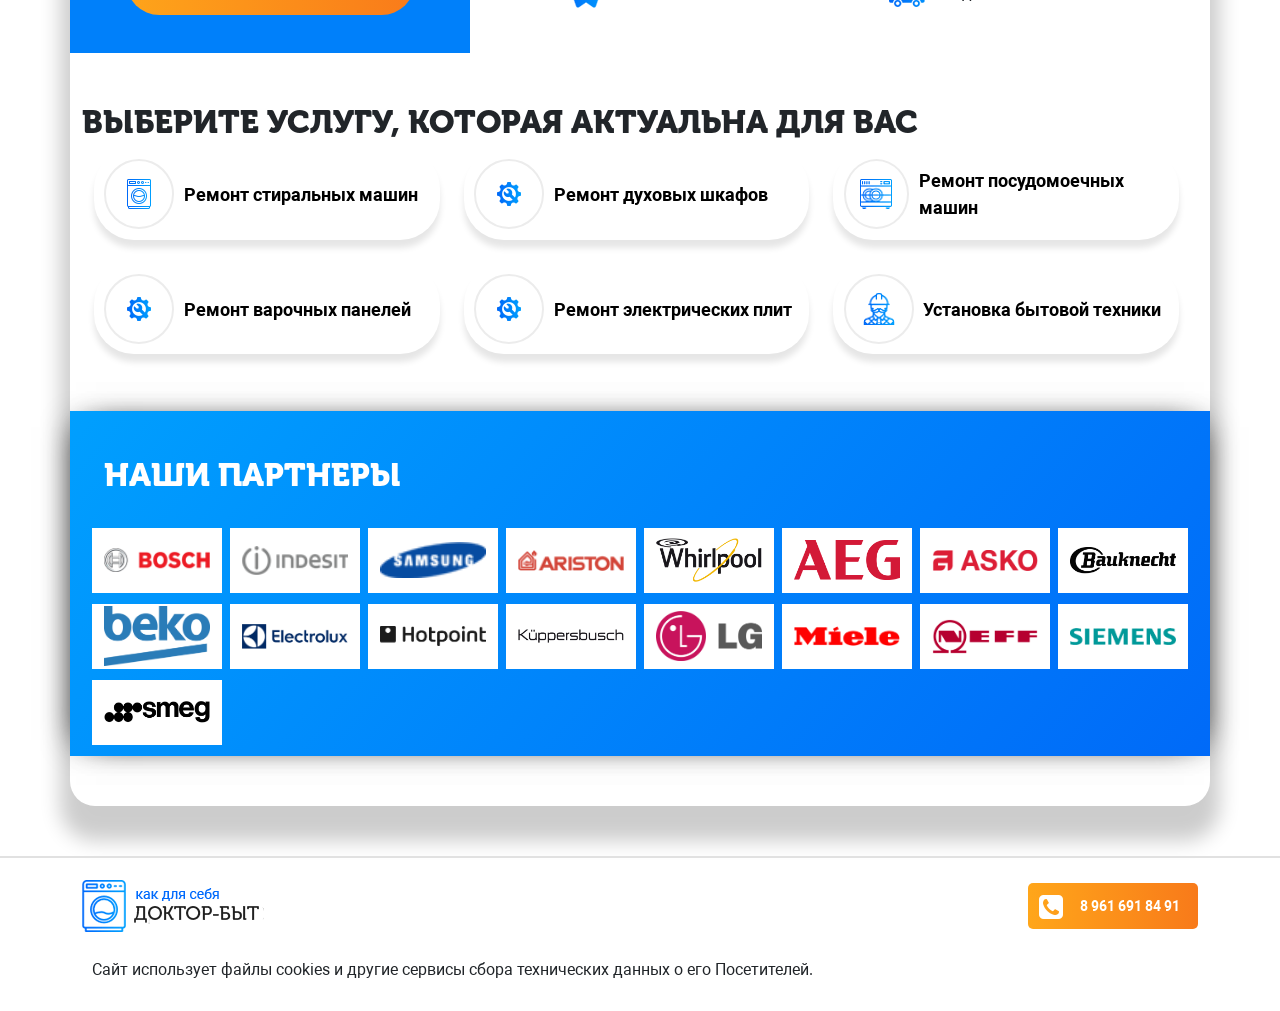
==== commit 3886ab9d: "лого новых партнёров на главной" ====
--- a/index.html
+++ b/index.html
@@ -1,266 +1,388 @@
-<!doctype html>
+<!DOCTYPE html>
 <html class="no-js" lang="ru">
-
-<head>
-    <meta charset="utf-8">
-    <title>ДОКТОР-БЫТ - Качественный ремонт бытовой техники по низким ценам!</title>
-    <meta name="description"
-        content="Профессиональный ремонт бытовой техники на дому от ДОКТОР-БЫТ - срочный и надежный ремонт по приемлемым ценам. Установка бытовой техники. Гарантия! Скидки пенсионерам 10%!">
-    <meta name="viewport" content="width=device-width, initial-scale=1">
-
-    <meta property="og:title" content="">
-    <meta property="og:type" content="">
-    <meta property="og:url" content="">
-    <meta property="og:image" content="">
-
-    <link rel="apple-touch-icon" href="icon.png">
-    <link rel="shortcut icon" href="favicon.ico" type="image/x-icon">
+  <head>
+    <meta charset="utf-8" />
+    <title>
+      ДОКТОР-БЫТ - Качественный ремонт бытовой техники по низким ценам!
+    </title>
+    <meta
+      name="description"
+      content="Профессиональный ремонт бытовой техники на дому от ДОКТОР-БЫТ - срочный и надежный ремонт по приемлемым ценам. Установка бытовой техники. Гарантия! Скидки пенсионерам 10%!"
+    />
+    <meta name="viewport" content="width=device-width, initial-scale=1" />
+
+    <meta property="og:title" content="" />
+    <meta property="og:type" content="" />
+    <meta property="og:url" content="" />
+    <meta property="og:image" content="" />
+
+    <link rel="apple-touch-icon" href="icon.png" />
+    <link rel="shortcut icon" href="favicon.ico" type="image/x-icon" />
     <!-- Place favicon.ico in the root directory -->
 
     <!-- <link rel="stylesheet" href="css/normalize.css"> -->
-    <link rel="stylesheet" href="css/bootstrap.min.css">
-    <link rel="stylesheet" href="css/bootstrap-grid.min.css">
-    <link rel="stylesheet" href="css/bootstrap-reboot.min.css">
-    <link rel="stylesheet" href="css/main.css">
-
-    <meta name="theme-color" content="#0080FA">
+    <link rel="stylesheet" href="css/bootstrap.min.css" />
+    <link rel="stylesheet" href="css/bootstrap-grid.min.css" />
+    <link rel="stylesheet" href="css/bootstrap-reboot.min.css" />
+    <link rel="stylesheet" href="css/main.css?v=2" />
+
+    <meta name="theme-color" content="#0080FA" />
     <script src="https://www.google.com/recaptcha/api.js" async defer></script>
-</head>
-
-<body>
-
+  </head>
+
+  <body>
     <header>
-        <div class="container-xxl">
-
-            <nav class="navbar navbar-expand-lg">
-                <div class="container-fluid">
-                    <a class="navbar-brand" href="index.html">
-                        <img src="img/logo.png" alt="ДОКТОР-БЫТ" class="logo">
-                    </a>
-                    <button class="navbar-toggler" type="button" data-bs-toggle="collapse" data-bs-target="#navbarNav"
-                        aria-controls="navbarNav" aria-expanded="false" aria-label="Переключатель навигации">
-                        <span class="navbar-toggler-icon"></span>
-                    </button>
-                    <div class="collapse navbar-collapse justify-content-end" id="navbarNav">
-                        <ul class="navbar-nav">
-                            <li class="nav-item">
-                                <a class="nav-link active" aria-current="page" href="index.html">Главная</a>
-                            </li>
-                            <li class="nav-item">
-                                <a class="nav-link" href="about.html">О компании</a>
-                            </li>
-                            <li class="nav-item">
-                                <a class="nav-link" href="work-steps.html">Этапы работ</a>
-                            </li>
-                            <li class="nav-item">
-                                <a class="nav-link" href="services.html">Услуги и цены</a>
-                            </li>
-                            <li class="nav-item">
-                                <a class="nav-link" href="contact.html">Контакты</a>
-                            </li>
-                            <li class="nav-item">
-                                <a class="nav-link phone" href="tel:+79616918491">8 961 691 84 91</a>
-                            </li>
-                        </ul>
-                    </div>
-                </div>
-            </nav>
-
-        </div>
+      <div class="container-xxl">
+        <nav class="navbar navbar-expand-lg">
+          <div class="container-fluid">
+            <a class="navbar-brand" href="index.html">
+              <img src="img/logo.png" alt="ДОКТОР-БЫТ" class="logo" />
+            </a>
+            <button
+              class="navbar-toggler"
+              type="button"
+              data-bs-toggle="collapse"
+              data-bs-target="#navbarNav"
+              aria-controls="navbarNav"
+              aria-expanded="false"
+              aria-label="Переключатель навигации"
+            >
+              <span class="navbar-toggler-icon"></span>
+            </button>
+            <div
+              class="collapse navbar-collapse justify-content-end"
+              id="navbarNav"
+            >
+              <ul class="navbar-nav">
+                <li class="nav-item">
+                  <a
+                    class="nav-link active"
+                    aria-current="page"
+                    href="index.html"
+                    >Главная</a
+                  >
+                </li>
+                <li class="nav-item">
+                  <a class="nav-link" href="about.html">О компании</a>
+                </li>
+                <li class="nav-item">
+                  <a class="nav-link" href="work-steps.html">Этапы работ</a>
+                </li>
+                <li class="nav-item">
+                  <a class="nav-link" href="services.html">Услуги и цены</a>
+                </li>
+                <li class="nav-item">
+                  <a class="nav-link" href="contact.html">Контакты</a>
+                </li>
+                <li class="nav-item">
+                  <a class="nav-link phone" href="tel:+79616918491"
+                    >8 961 691 84 91</a
+                  >
+                </li>
+              </ul>
+            </div>
+          </div>
+        </nav>
+      </div>
     </header>
 
     <div class="top-body">
-        <div class="container-xxl top-body-content ps-4">
-            <div class="top-body-text">
-                <h1>Качественный ремонт бытовой техники<br>на дому в Волгограде и г. Волжском!</h1>
-                <h3>Прямо у вас дома по низким ценам!</h3>
-            </div>
-            <div class="container-fluid top-body-items-group">
-                <div class="row gy-4">
-                    <div class="col-12 col-md-6 top-body-item"><img src="img/guarantee-icon.png"
-                            alt=""><span>Расширенная гарантия</span>
-                    </div>
-                    <div class="col-12 col-md-6 top-body-item"><img src="img/repair-parts-icon.png"
-                            alt=""><span>Запасные части всегда в
-                            наличии</span></div>
-                    <div class="col-12 col-md-6 top-body-item"><img src="img/manufacturers-icon.png" alt=""><span>Работа
-                            напрямую с
-                            производителями</span></div>
-                    <div class="col-12 col-md-6 top-body-item"><img src="img/diagnostics-icon.png"
-                            alt=""><span>Бесплатная диагностика</span>
-                    </div>
-                    <div class="col-12 col-md-6 top-body-item"><img src="img/discounts-icon.png" alt=""><span>Скидки
-                            постоянным
-                            клиентам</span>
-                    </div>
-                    <div class="col-12 col-md-6 top-body-item"><img src="img/quick-checkout-icon.png"
-                            alt=""><span>Срочный выезд мастера на
-                            дом</span></div>
-                </div>
-            </div>
-            <div class="main-body-order-submit">
-                <a href="tel:+79616918491">Вызвать мастера</a>
-            </div>
-        </div>
+      <div class="container-xxl top-body-content ps-4">
+        <div class="top-body-text">
+          <h1>
+            Качественный ремонт бытовой техники<br />на дому в Волгограде и г.
+            Волжском!
+          </h1>
+          <h3>Прямо у вас дома по низким ценам!</h3>
+        </div>
+        <div class="container-fluid top-body-items-group">
+          <div class="row gy-4">
+            <div class="col-12 col-md-6 top-body-item">
+              <img src="img/guarantee-icon.png" alt="" /><span
+                >Расширенная гарантия</span
+              >
+            </div>
+            <div class="col-12 col-md-6 top-body-item">
+              <img src="img/repair-parts-icon.png" alt="" /><span
+                >Запасные части всегда в наличии</span
+              >
+            </div>
+            <div class="col-12 col-md-6 top-body-item">
+              <img src="img/manufacturers-icon.png" alt="" /><span
+                >Работа напрямую с производителями</span
+              >
+            </div>
+            <div class="col-12 col-md-6 top-body-item">
+              <img src="img/diagnostics-icon.png" alt="" /><span
+                >Бесплатная диагностика</span
+              >
+            </div>
+            <div class="col-12 col-md-6 top-body-item">
+              <img src="img/discounts-icon.png" alt="" /><span
+                >Скидки постоянным клиентам</span
+              >
+            </div>
+            <div class="col-12 col-md-6 top-body-item">
+              <img src="img/quick-checkout-icon.png" alt="" /><span
+                >Срочный выезд мастера на дом</span
+              >
+            </div>
+          </div>
+        </div>
+        <div class="main-body-order-submit">
+          <a href="tel:+79616918491">Вызвать мастера</a>
+        </div>
+      </div>
     </div>
 
     <div class="main-body container-xl">
-        <div class="main-body-content unset ps-0">
-            <div class="main-body-descr container-fluid">
-                <div class="row">
-                    <div class="col-12 col-md-6 mb-3">
-                        <h2>ДОКТОР-БЫТ готов взять заботу о вашей технике!</h2>
-                        <p>
-                            Осуществляем ремонт стиральных и посудомоечных машин а также духовых шкафов, варочных
-                            панелей, и электрических плит, всех марок моделей и видов (включая премиум брэнды Miele,
-                            Asko), в партнерстве только с самыми оперативным и надежными поставщиками как оригинальных
-                            так и аналоговых запасных частей, в Волгограде и в Москве, гарантия от 4 до 24 мес!
-                        </p>
-                        <h1><a href="tel:+79616918491"> ☎ 8 (961) 691-84-91</a></h1>
-
-                        <p class="lh-lg"> Звоните, выезд и диагностика бесплатно! <br>
-                            Выезд по всем районам и близлежащим регионам! <br>
-                            График работы с <strong>08.00-00.00</strong> без выходных и праздничных дней!
-                        </p>
-                    </div>
-
-                    <div class="col-12 col-md-6 align-self-center">
-                        <img src="img/body-descr-img.png" alt="">
-                    </div>
-                </div>
-            </div>
-
-            <div class="main-body-order main container-fluid">
-                <div class="row">
-                    <div class="col-12 col-md-5 ps-0">
-                        <h2>Оформите выезд мастера</h2>
-                        <form id="tg" method="POST" action="sendTelegram.php">
-                            <p>Заполните заявку<br>Или перезвоните нам!</p>
-                            <input type="text" name="name" placeholder="Ваше имя" required>
-                            <input type="tel" name="phone" placeholder="Ваш телефон" required>
-                            <textarea rows="5" cols="40" name="description" placeholder="Опишите вашу проблему"
-                                required></textarea>
-                            <div class="g-recaptcha" data-sitekey="6LeWEJAiAAAAAFxvKaFwGu097wt7JzRs4OY1lyao"></div>
-                            <div class="main-body-order-submit" name="submit">
-                                <button type="submit">Отправить сообщение</button>
-                            </div>
-                        </form>
-                    </div>
-                    <div class="main-body-order-items col-12 col-md-7 container-fluid">
-                        <div class="row gy-3">
-                            <div class="main-body-order-item col-12 col-sm-6">
-                                <div class="icon-wrap"><img src="img/guarantee-icon.png" alt=""></div><span>Расширенная
-                                    гарантия</span>
-                            </div>
-                            <div class="main-body-order-item col-12 col-sm-6">
-                                <div class="icon-wrap"><img src="img/repair-parts-icon.png" alt=""></div><span>Запасные
-                                    части всегда в наличии</span>
-                            </div>
-                            <div class="main-body-order-item col-12 col-sm-6">
-                                <div class="icon-wrap"><img src="img/manufacturers-icon.png" alt=""></div><span>Работа
-                                    напрямую с производителями</span>
-                            </div>
-                            <div class="main-body-order-item col-12 col-sm-6">
-                                <div class="icon-wrap"><img src="img/diagnostics-icon.png" alt=""></div><span>Бесплатная
-                                    диагностика</span>
-                            </div>
-                            <div class="main-body-order-item col-12 col-sm-6">
-                                <div class="icon-wrap"><img src="img/discounts-icon.png" alt=""></div><span>Скидки
-                                    постоянным клиентам</span>
-                            </div>
-                            <div class="main-body-order-item col-12 col-sm-6">
-                                <div class="icon-wrap"><img src="img/quick-checkout-icon.png" alt=""></div><span>Срочный
-                                    выезд мастера на дом</span>
-                            </div>
-                        </div>
-                    </div>
-                </div>
-            </div>
-            <div class="main-body-services container-fluid">
-                <h2>Выберите услугу, которая актуальна для вас</h2>
-                <div class="main-body-services-items container-xxl">
-                    <div class="row gy-4">
-                        <a class="washer col-12 col-md-6 col-xl-4" href="services/washing-machnine.html">
-                            <div class="main-body-services-item">
-                                <div class="service-item-icon"></div>
-                                <span>Ремонт стиральных машин</span>
-                            </div>
-                        </a>
-                        <a class="col-12 col-md-6 col-xl-4" href="services/over.html">
-                            <div class="main-body-services-item">
-                                <div class="service-item-icon"></div>
-                                <span>Ремонт духовых шкафов</span>
-                            </div>
-                        </a>
-                        <a class="dishwasher col-12 col-md-6 col-xl-4" href="services/dishwasher.html">
-                            <div class="main-body-services-item">
-                                <div class="service-item-icon"></div>
-                                <span>Ремонт посудомоечных машин</span>
-                            </div>
-                        </a>
-                        <a class="col-12 col-md-6 col-xl-4" href="services/cooking-surface.html">
-                            <div class="main-body-services-item">
-                                <div class="service-item-icon"></div>
-                                <span>Ремонт варочных панелей</span>
-                            </div>
-                        </a>
-                        <a class="col-12 col-md-6 col-xl-4" href="services/electric-cooker.html">
-                            <div class="main-body-services-item">
-                                <div class="service-item-icon"></div>
-                                <span>Ремонт электрических плит</span>
-                            </div>
-                        </a>
-                        <a class="installation col-12 col-md-6 col-xl-4" href="services/placement.html">
-                            <div class="main-body-services-item">
-                                <div class="service-item-icon"></div>
-                                <span>Установка бытовой техники</span>
-                            </div>
-                        </a>
-                    </div>
-                </div>
-            </div>
-
-        </div>
-        <div class="main-body-partners">
-            <div class="container-fluid wrapper">
-                <h2>Наши партнеры</h2>
-                <div class="row main-body-partners-items justify-content-around">
-                    <div class="col-12 main-body-partners-item"><img src="img/bosch-logo.png" alt=""></div>
-                    <div class="col-12 main-body-partners-item"><img src="img/indesit-logo.png" alt=""></div>
-                    <div class="col-12 main-body-partners-item"><img src="img/samsung-logo.png" alt=""></div>
-                    <div class="col-12 main-body-partners-item"><img src="img/ariston-logo.png" alt=""></div>
-                </div>
-                <div class="row main-body-partners-items justify-content-around">
-                    <div class="col-12 main-body-partners-item"><img src="img/bosch-logo.png" alt=""></div>
-                    <div class="col-12 main-body-partners-item"><img src="img/indesit-logo.png" alt=""></div>
-                    <div class="col-12 main-body-partners-item"><img src="img/samsung-logo.png" alt=""></div>
-                    <div class="col-12 main-body-partners-item"><img src="img/ariston-logo.png" alt=""></div>
-                </div>
-            </div>
-        </div>
-        <!-- <div class="bottom-block container-xxl"></div> -->
+      <div class="main-body-content unset ps-0">
+        <div class="main-body-descr container-fluid">
+          <div class="row">
+            <div class="col-12 col-md-6 mb-3">
+              <h2>ДОКТОР-БЫТ готов взять заботу о вашей технике!</h2>
+              <p>
+                Осуществляем ремонт стиральных и посудомоечных машин а также
+                духовых шкафов, варочных панелей, и электрических плит, всех
+                марок моделей и видов (включая премиум брэнды Miele, Asko), в
+                партнерстве только с самыми оперативным и надежными поставщиками
+                как оригинальных так и аналоговых запасных частей, в Волгограде
+                и в Москве, гарантия от 4 до 24 мес!
+              </p>
+              <h1><a href="tel:+79616918491"> ☎ 8 (961) 691-84-91</a></h1>
+
+              <p class="lh-lg">
+                Звоните, выезд и диагностика бесплатно! <br />
+                Выезд по всем районам и близлежащим регионам! <br />
+                График работы с <strong>08.00-00.00</strong> без выходных и
+                праздничных дней!
+              </p>
+            </div>
+
+            <div class="col-12 col-md-6 align-self-center">
+              <img src="img/body-descr-img.png" alt="" />
+            </div>
+          </div>
+        </div>
+
+        <div class="main-body-order main container-fluid">
+          <div class="row">
+            <div class="col-12 col-md-5 ps-0">
+              <h2>Оформите выезд мастера</h2>
+              <form id="tg" method="POST" action="sendTelegram.php">
+                <p>Заполните заявку<br />Или перезвоните нам!</p>
+                <input
+                  type="text"
+                  name="name"
+                  placeholder="Ваше имя"
+                  required
+                />
+                <input
+                  type="tel"
+                  name="phone"
+                  placeholder="Ваш телефон"
+                  required
+                />
+                <textarea
+                  rows="5"
+                  cols="40"
+                  name="description"
+                  placeholder="Опишите вашу проблему"
+                  required
+                ></textarea>
+                <div
+                  class="g-recaptcha"
+                  data-sitekey="6LeWEJAiAAAAAFxvKaFwGu097wt7JzRs4OY1lyao"
+                ></div>
+                <div class="main-body-order-submit" name="submit">
+                  <button type="submit">Отправить сообщение</button>
+                </div>
+              </form>
+            </div>
+            <div class="main-body-order-items col-12 col-md-7 container-fluid">
+              <div class="row gy-3">
+                <div class="main-body-order-item col-12 col-sm-6">
+                  <div class="icon-wrap">
+                    <img src="img/guarantee-icon.png" alt="" />
+                  </div>
+                  <span>Расширенная гарантия</span>
+                </div>
+                <div class="main-body-order-item col-12 col-sm-6">
+                  <div class="icon-wrap">
+                    <img src="img/repair-parts-icon.png" alt="" />
+                  </div>
+                  <span>Запасные части всегда в наличии</span>
+                </div>
+                <div class="main-body-order-item col-12 col-sm-6">
+                  <div class="icon-wrap">
+                    <img src="img/manufacturers-icon.png" alt="" />
+                  </div>
+                  <span>Работа напрямую с производителями</span>
+                </div>
+                <div class="main-body-order-item col-12 col-sm-6">
+                  <div class="icon-wrap">
+                    <img src="img/diagnostics-icon.png" alt="" />
+                  </div>
+                  <span>Бесплатная диагностика</span>
+                </div>
+                <div class="main-body-order-item col-12 col-sm-6">
+                  <div class="icon-wrap">
+                    <img src="img/discounts-icon.png" alt="" />
+                  </div>
+                  <span>Скидки постоянным клиентам</span>
+                </div>
+                <div class="main-body-order-item col-12 col-sm-6">
+                  <div class="icon-wrap">
+                    <img src="img/quick-checkout-icon.png" alt="" />
+                  </div>
+                  <span>Срочный выезд мастера на дом</span>
+                </div>
+              </div>
+            </div>
+          </div>
+        </div>
+        <div class="main-body-services container-fluid">
+          <h2>Выберите услугу, которая актуальна для вас</h2>
+          <div class="main-body-services-items container-xxl">
+            <div class="row gy-4">
+              <a
+                class="washer col-12 col-md-6 col-xl-4"
+                href="services/washing-machnine.html"
+              >
+                <div class="main-body-services-item">
+                  <div class="service-item-icon"></div>
+                  <span>Ремонт стиральных машин</span>
+                </div>
+              </a>
+              <a class="col-12 col-md-6 col-xl-4" href="services/over.html">
+                <div class="main-body-services-item">
+                  <div class="service-item-icon"></div>
+                  <span>Ремонт духовых шкафов</span>
+                </div>
+              </a>
+              <a
+                class="dishwasher col-12 col-md-6 col-xl-4"
+                href="services/dishwasher.html"
+              >
+                <div class="main-body-services-item">
+                  <div class="service-item-icon"></div>
+                  <span>Ремонт посудомоечных машин</span>
+                </div>
+              </a>
+              <a
+                class="col-12 col-md-6 col-xl-4"
+                href="services/cooking-surface.html"
+              >
+                <div class="main-body-services-item">
+                  <div class="service-item-icon"></div>
+                  <span>Ремонт варочных панелей</span>
+                </div>
+              </a>
+              <a
+                class="col-12 col-md-6 col-xl-4"
+                href="services/electric-cooker.html"
+              >
+                <div class="main-body-services-item">
+                  <div class="service-item-icon"></div>
+                  <span>Ремонт электрических плит</span>
+                </div>
+              </a>
+              <a
+                class="installation col-12 col-md-6 col-xl-4"
+                href="services/placement.html"
+              >
+                <div class="main-body-services-item">
+                  <div class="service-item-icon"></div>
+                  <span>Установка бытовой техники</span>
+                </div>
+              </a>
+            </div>
+          </div>
+        </div>
+      </div>
+      <div class="main-body-partners">
+        <div class="container-fluid wrapper">
+          <h2>Наши партнеры</h2>
+          <div class="row main-body-partners-items justify-content-between">
+            <div class="col-12 main-body-partners-item">
+              <img src="img/bosch-logo.png" alt="" />
+            </div>
+            <div class="col-12 main-body-partners-item">
+              <img src="img/indesit-logo.png" alt="" />
+            </div>
+            <div class="col-12 main-body-partners-item">
+              <img src="img/samsung-logo.png" alt="" />
+            </div>
+            <div class="col-12 main-body-partners-item">
+              <img src="img/ariston-logo.png" alt="" />
+            </div>
+            <div class="col-12 main-body-partners-item">
+              <img src="img/whirlpool-logo.png" alt="" />
+            </div>
+            <div class="col-12 main-body-partners-item">
+              <img src="img/aeg-logo.png" alt="" />
+            </div>
+            <div class="col-12 main-body-partners-item">
+              <img src="img/asko-logo.png" alt="" />
+            </div>
+            <div class="col-12 main-body-partners-item">
+              <img src="img/bauknecht-logo.png" alt="" />
+            </div>
+            <div class="col-12 main-body-partners-item">
+              <img src="img/beko-logo.png" alt="" />
+            </div>
+            <div class="col-12 main-body-partners-item">
+              <img src="img/electrolux-logo.png" alt="" />
+            </div>
+            <div class="col-12 main-body-partners-item">
+              <img src="img/hotpoint-logo.png" alt="" />
+            </div>
+            <div class="col-12 main-body-partners-item">
+              <img src="img/kuppersbusch-logo.png" alt="" />
+            </div>
+            <div class="col-12 main-body-partners-item">
+              <img src="img/lg-logo.png" alt="" />
+            </div>
+            <div class="col-12 main-body-partners-item">
+              <img src="img/miele-logo.png" alt="" />
+            </div>
+            <div class="col-12 main-body-partners-item">
+              <img src="img/neff-logo.png" alt="" />
+            </div>
+            <div class="col-12 main-body-partners-item">
+              <img src="img/siemens-logo.png" alt="" />
+            </div>
+            <div class="col-12 main-body-partners-item">
+              <img src="img/smeg-logo.png" alt="" />
+            </div>
+          </div>
+        </div>
+      </div>
+      <!-- <div class="bottom-block container-xxl"></div> -->
     </div>
 
     <footer>
-        <div class="container-xxl">
-            <nav class="container">
-                <ul class="footer-menu row">
-                    <li class="col">
-                        <div class="logo">
-                            <a href="index.html">
-                                <img src="img/logo.png" alt="ДОКТОР-БЫТ" class="logo">
-                            </a>
-                        </div>
-                    </li>
-                    <li class="col justify-content-sm-end"><a class="phone" href="tel:+79616918491">8 961 691 84 91</a>
-                    </li>
-                </ul>
-            </nav>
-            <p class="footer-text">Сайт использует файлы cookies и другие сервисы сбора технических данных о его
-                Посетителей.</p>
-        </div>
+      <div class="container-xxl">
+        <nav class="container">
+          <ul class="footer-menu row">
+            <li class="col">
+              <div class="logo">
+                <a href="index.html">
+                  <img src="img/logo.png" alt="ДОКТОР-БЫТ" class="logo" />
+                </a>
+              </div>
+            </li>
+            <li class="col justify-content-sm-end">
+              <a class="phone" href="tel:+79616918491">8 961 691 84 91</a>
+            </li>
+          </ul>
+        </nav>
+        <p class="footer-text">
+          Сайт использует файлы cookies и другие сервисы сбора технических
+          данных о его Посетителей.
+        </p>
+      </div>
     </footer>
-
 
     <!-- Add your site or application content here -->
     <script src="js/vendor/modernizr-3.11.2.min.js"></script>
@@ -270,17 +392,16 @@
 
     <!-- Google Analytics: change UA-XXXXX-Y to be your site's ID. -->
     <script>
-        window.ga = function () {
-            ga.q.push(arguments)
-        };
-        ga.q = [];
-        ga.l = +new Date;
-        ga('create', 'UA-XXXXX-Y', 'auto');
-        ga('set', 'anonymizeIp', true);
-        ga('set', 'transport', 'beacon');
-        ga('send', 'pageview')
+      window.ga = function () {
+        ga.q.push(arguments);
+      };
+      ga.q = [];
+      ga.l = +new Date();
+      ga("create", "UA-XXXXX-Y", "auto");
+      ga("set", "anonymizeIp", true);
+      ga("set", "transport", "beacon");
+      ga("send", "pageview");
     </script>
     <script src="https://www.google-analytics.com/analytics.js" async></script>
-</body>
-
-</html>+  </body>
+</html>
--- a/css/main.css
+++ b/css/main.css
@@ -12,9 +12,9 @@
    ========================================================================== */
 
 html {
-    color: #222;
-    font-size: 1em;
-    line-height: 1.4;
+  color: #222;
+  font-size: 1em;
+  line-height: 1.4;
 }
 
 /*
@@ -28,13 +28,13 @@
  */
 
 ::-moz-selection {
-    background: #b3d4fc;
-    text-shadow: none;
+  background: #b3d4fc;
+  text-shadow: none;
 }
 
 ::selection {
-    background: #b3d4fc;
-    text-shadow: none;
+  background: #b3d4fc;
+  text-shadow: none;
 }
 
 /*
@@ -42,12 +42,12 @@
  */
 
 hr {
-    display: block;
-    height: 1px;
-    border: 0;
-    border-top: 1px solid #ccc;
-    margin: 1em 0;
-    padding: 0;
+  display: block;
+  height: 1px;
+  border: 0;
+  border-top: 1px solid #ccc;
+  margin: 1em 0;
+  padding: 0;
 }
 
 /*
@@ -62,7 +62,7 @@
 img,
 svg,
 video {
-    vertical-align: middle;
+  vertical-align: middle;
 }
 
 /*
@@ -70,9 +70,9 @@
  */
 
 fieldset {
-    border: 0;
-    margin: 0;
-    padding: 0;
+  border: 0;
+  margin: 0;
+  padding: 0;
 }
 
 /*
@@ -80,7 +80,7 @@
  */
 
 textarea {
-    resize: vertical;
+  resize: vertical;
 }
 
 /* ==========================================================================
@@ -97,7 +97,7 @@
 
 .hidden,
 [hidden] {
-    display: none !important;
+  display: none !important;
 }
 
 /*
@@ -110,16 +110,16 @@
  */
 
 .sr-only {
-    border: 0;
-    clip: rect(0, 0, 0, 0);
-    height: 1px;
-    margin: -1px;
-    overflow: hidden;
-    padding: 0;
-    position: absolute;
-    white-space: nowrap;
-    width: 1px;
-    /* 1 */
+  border: 0;
+  clip: rect(0, 0, 0, 0);
+  height: 1px;
+  margin: -1px;
+  overflow: hidden;
+  padding: 0;
+  position: absolute;
+  white-space: nowrap;
+  width: 1px;
+  /* 1 */
 }
 
 /*
@@ -130,13 +130,13 @@
 
 .sr-only.focusable:active,
 .sr-only.focusable:focus {
-    clip: auto;
-    height: auto;
-    margin: 0;
-    overflow: visible;
-    position: static;
-    white-space: inherit;
-    width: auto;
+  clip: auto;
+  height: auto;
+  margin: 0;
+  overflow: visible;
+  position: static;
+  white-space: inherit;
+  width: auto;
 }
 
 /*
@@ -144,7 +144,7 @@
  */
 
 .invisible {
-    visibility: hidden;
+  visibility: hidden;
 }
 
 /*
@@ -161,12 +161,12 @@
 
 .clearfix::before,
 .clearfix::after {
-    content: " ";
-    display: table;
+  content: " ";
+  display: table;
 }
 
 .clearfix::after {
-    clear: both;
+  clear: both;
 }
 
 /* ==========================================================================
@@ -176,14 +176,14 @@
    ========================================================================== */
 
 @media only screen and (min-width: 35em) {
-    /* Style adjustments for viewports that meet the condition */
+  /* Style adjustments for viewports that meet the condition */
 }
 
 @media print,
-(-webkit-min-device-pixel-ratio: 1.25),
-(min-resolution: 1.25dppx),
-(min-resolution: 120dpi) {
-    /* Style adjustments for high resolution devices */
+  (-webkit-min-device-pixel-ratio: 1.25),
+  (min-resolution: 1.25dppx),
+  (min-resolution: 120dpi) {
+  /* Style adjustments for high resolution devices */
 }
 
 /* ==========================================================================
@@ -193,630 +193,642 @@
    ========================================================================== */
 
 @media print {
-
-    *,
-    *::before,
-    *::after {
-        background: #fff !important;
-        color: #000 !important;
-        /* Black prints faster */
-        box-shadow: none !important;
-        text-shadow: none !important;
-    }
-
-    a,
-    a:visited {
-        text-decoration: underline;
-    }
-
-    a[href]::after {
-        content: " (" attr(href) ")";
-    }
-
-    abbr[title]::after {
-        content: " (" attr(title) ")";
-    }
-
-    /*
+  *,
+  *::before,
+  *::after {
+    background: #fff !important;
+    color: #000 !important;
+    /* Black prints faster */
+    box-shadow: none !important;
+    text-shadow: none !important;
+  }
+
+  a,
+  a:visited {
+    text-decoration: underline;
+  }
+
+  a[href]::after {
+    content: " (" attr(href) ")";
+  }
+
+  abbr[title]::after {
+    content: " (" attr(title) ")";
+  }
+
+  /*
    * Don't show links that are fragment identifiers,
    * or use the `javascript:` pseudo protocol
    */
-    a[href^="#"]::after,
-    a[href^="javascript:"]::after {
-        content: "";
-    }
-
-    pre {
-        white-space: pre-wrap !important;
-    }
-
-    pre,
-    blockquote {
-        border: 1px solid #999;
-        page-break-inside: avoid;
-    }
-
-    /*
+  a[href^="#"]::after,
+  a[href^="javascript:"]::after {
+    content: "";
+  }
+
+  pre {
+    white-space: pre-wrap !important;
+  }
+
+  pre,
+  blockquote {
+    border: 1px solid #999;
+    page-break-inside: avoid;
+  }
+
+  /*
    * Printing Tables:
    * https://web.archive.org/web/20180815150934/http://css-discuss.incutio.com/wiki/Printing_Tables
    */
-    thead {
-        display: table-header-group;
-    }
-
-    tr,
-    img {
-        page-break-inside: avoid;
-    }
-
-    p,
-    h2,
-    h3 {
-        orphans: 3;
-        widows: 3;
-    }
-
-    h2,
-    h3 {
-        page-break-after: avoid;
-    }
-}
-
+  thead {
+    display: table-header-group;
+  }
+
+  tr,
+  img {
+    page-break-inside: avoid;
+  }
+
+  p,
+  h2,
+  h3 {
+    orphans: 3;
+    widows: 3;
+  }
+
+  h2,
+  h3 {
+    page-break-after: avoid;
+  }
+}
 
 @font-face {
-    font-family: 'Roboto';
-    src: local('Roboto'), local('Roboto-Regular'), url('../fonts/Roboto.woff2') format('woff2'), url('../fonts/Roboto.woff') format('woff'), url('../fonts/Roboto.ttf') format('truetype');
-    font-weight: 400;
-    font-style: normal;
+  font-family: "Roboto";
+  src: local("Roboto"), local("Roboto-Regular"),
+    url("../fonts/Roboto.woff2") format("woff2"),
+    url("../fonts/Roboto.woff") format("woff"),
+    url("../fonts/Roboto.ttf") format("truetype");
+  font-weight: 400;
+  font-style: normal;
 }
 
 @font-face {
-    font-family: 'Roboto';
-    src: local('Roboto Italic'), local('Roboto-Italic'), url('../fonts/Robotoitalic.woff2') format('woff2'), url('../fonts/Robotoitalic.woff') format('woff'), url('../fonts/Robotoitalic.ttf') format('truetype');
-    font-weight: 400;
-    font-style: italic;
+  font-family: "Roboto";
+  src: local("Roboto Italic"), local("Roboto-Italic"),
+    url("../fonts/Robotoitalic.woff2") format("woff2"),
+    url("../fonts/Robotoitalic.woff") format("woff"),
+    url("../fonts/Robotoitalic.ttf") format("truetype");
+  font-weight: 400;
+  font-style: italic;
 }
 
 @font-face {
-    font-family: 'Roboto';
-    src: local('Roboto Bold'), local('Roboto-Bold'), url('../fonts/Robotobold.woff2') format('woff2'), url('../fonts/Robotobold.woff') format('woff'), url('../fonts/Robotobold.ttf') format('truetype');
-    font-weight: 700;
-    font-style: normal;
+  font-family: "Roboto";
+  src: local("Roboto Bold"), local("Roboto-Bold"),
+    url("../fonts/Robotobold.woff2") format("woff2"),
+    url("../fonts/Robotobold.woff") format("woff"),
+    url("../fonts/Robotobold.ttf") format("truetype");
+  font-weight: 700;
+  font-style: normal;
 }
 
 @font-face {
-    font-family: 'Roboto';
-    src: local('Roboto Bold Italic'), local('Roboto-BoldItalic'), url('../fonts/Robotobolditalic.woff2') format('woff2'), url('../fonts/Robotobolditalic.woff') format('woff'), url('../fonts/Robotobolditalic.ttf') format('truetype');
-    font-weight: 700;
-    font-style: italic;
+  font-family: "Roboto";
+  src: local("Roboto Bold Italic"), local("Roboto-BoldItalic"),
+    url("../fonts/Robotobolditalic.woff2") format("woff2"),
+    url("../fonts/Robotobolditalic.woff") format("woff"),
+    url("../fonts/Robotobolditalic.ttf") format("truetype");
+  font-weight: 700;
+  font-style: italic;
 }
 
 @font-face {
-    font-family: 'Museo Cyrl';
-    src: local('Museo Cyrl 900'), local('MuseoCyrl-900'), url('../fonts/Museo_Cyrl_900.woff') format('woff'), url('../fonts/Museocyrl-900.ttf') format('truetype');
-    font-weight: 900;
-    font-style: normal;
+  font-family: "Museo Cyrl";
+  src: local("Museo Cyrl 900"), local("MuseoCyrl-900"),
+    url("../fonts/Museo_Cyrl_900.woff") format("woff"),
+    url("../fonts/Museocyrl-900.ttf") format("truetype");
+  font-weight: 900;
+  font-style: normal;
 }
 
 body {
-    font-family: 'Roboto', sans-serif;
+  font-family: "Roboto", sans-serif;
 }
 
 h1,
 h2,
 h4 {
-    font-family: 'Museo Cyrl', sans-serif;
-    font-weight: 900;
-    text-transform: uppercase;
-}
-
+  font-family: "Museo Cyrl", sans-serif;
+  font-weight: 900;
+  text-transform: uppercase;
+}
 
 header {
-    background: #f6f6f6;
-    border-bottom: 2px solid #e1e1e1;
+  background: #f6f6f6;
+  border-bottom: 2px solid #e1e1e1;
 }
 
 .navbar .nav-item {
-    display: flex;
-    align-items: center;
-    margin-left: 10px;
-    padding: 0;
+  display: flex;
+  align-items: center;
+  margin-left: 10px;
+  padding: 0;
 }
 
 .navbar .nav-item .nav-link {
-    color: #000;
-    font-weight: bold;
-    text-transform: uppercase;
-    font-size: 14px;
+  color: #000;
+  font-weight: bold;
+  text-transform: uppercase;
+  font-size: 14px;
 }
 
 .navbar .nav-item .nav-link .nav-link:hover {
-    color: #0080fa;
+  color: #0080fa;
 }
 
 .navbar .nav-item .nav-link.active {
-    text-decoration: underline;
-    color: #f97f1a;
+  text-decoration: underline;
+  color: #f97f1a;
 }
 
 .navbar-toggler,
 .navbar-toggler:focus {
-    border: 1px solid #0080fa;
-    box-shadow: none;
+  border: 1px solid #0080fa;
+  box-shadow: none;
 }
 
 header nav .phone,
 footer nav .phone {
-    position: relative;
-    height: 46px;
-    width: 170px;
-    background: linear-gradient(90deg, #ffa61a, #f87a1a);
-    border-radius: 5px;
-    color: #fff !important;
-    display: flex;
-    justify-content: end;
-    align-items: center;
-    padding-right: 18px;
+  position: relative;
+  height: 46px;
+  width: 170px;
+  background: linear-gradient(90deg, #ffa61a, #f87a1a);
+  border-radius: 5px;
+  color: #fff !important;
+  display: flex;
+  justify-content: end;
+  align-items: center;
+  padding-right: 18px;
 }
 
 header nav .phone:before,
 footer nav .phone:before {
-    height: 24px;
-    width: 24px;
-    content: " ";
-    background: url(../img/number-icon.png);
-    position: absolute;
-    left: 11px;
-    top: 25%;
+  height: 24px;
+  width: 24px;
+  content: " ";
+  background: url(../img/number-icon.png);
+  position: absolute;
+  left: 11px;
+  top: 25%;
 }
 
 header nav .phone:hover,
 footer nav .phone:hover {
-    filter: drop-shadow(0px 0px 3px rgb(0 0 0 / 30%));
-    color: #fff;
-}
-
+  filter: drop-shadow(0px 0px 3px rgb(0 0 0 / 30%));
+  color: #fff;
+}
 
 .top-body {
-    background-image: url(../img/slider-bg.png);
-    background-repeat: no-repeat;
-    background-position: center;
-    background-size: cover;
-    padding-bottom: 25px;
+  background-image: url(../img/slider-bg.png);
+  background-repeat: no-repeat;
+  background-position: center;
+  background-size: cover;
+  padding-bottom: 25px;
 }
 
 .top-body-content {
-    box-sizing: border-box;
+  box-sizing: border-box;
 }
 
 @media (min-width: 768px) {
-    .top-body-content {
-        padding-right: 30%;
-    }
+  .top-body-content {
+    padding-right: 30%;
+  }
 }
 
 @media (min-width: 992px) {
-    .top-body-content {
-        padding-right: 25%;
-    }
+  .top-body-content {
+    padding-right: 25%;
+  }
 }
 
 .top-body-text {
-    margin-bottom: 25px;
-    padding-top: 32px;
-}
-
-.top-body-text>h1 {
-    margin-bottom: 15px;
-}
-
-.top-body-text>h3 {
-    line-height: 24px;
+  margin-bottom: 25px;
+  padding-top: 32px;
+}
+
+.top-body-text > h1 {
+  margin-bottom: 15px;
+}
+
+.top-body-text > h3 {
+  line-height: 24px;
 }
 
 .top-body-item {
-    display: flex;
-    align-items: center;
+  display: flex;
+  align-items: center;
 }
 
 .top-body-item span {
-    margin-left: 10px;
-    line-height: 20px;
-    font-weight: bold;
-    text-transform: uppercase;
+  margin-left: 10px;
+  line-height: 20px;
+  font-weight: bold;
+  text-transform: uppercase;
 }
 
 .top-body .main-body-order-submit {
-    margin-left: 38px;
-    margin-top: 30px;
-    justify-content: start;
+  margin-left: 38px;
+  margin-top: 30px;
+  justify-content: start;
 }
 
 .main-body-order h2 {
-    margin-left: calc(var(--bs-gutter-x) * .5);
+  margin-left: calc(var(--bs-gutter-x) * 0.5);
 }
 
 .main-body-order-submit a,
 .main-body-order-submit button {
-    display: inline-block;
-    padding: 20px 50px;
-    background: linear-gradient(90deg, #fea41a, #f97b1a);
-    color: #fff;
-    text-decoration: none;
-    font-size: 18px;
-    font-weight: 700;
-    border-radius: 35px;
-    border: none;
+  display: inline-block;
+  padding: 20px 50px;
+  background: linear-gradient(90deg, #fea41a, #f97b1a);
+  color: #fff;
+  text-decoration: none;
+  font-size: 18px;
+  font-weight: 700;
+  border-radius: 35px;
+  border: none;
 }
 
 .main-body-order-submit a:hover,
 .main-body-order-submit button:hover {
-    box-shadow: 0 3px 10px 0px rgb(0 0 0 / 20%);
+  box-shadow: 0 3px 10px 0px rgb(0 0 0 / 20%);
 }
 
 .main-body {
-    box-shadow: 0px 25px 20px 10px rgb(0 0 0 / 20%);
-    border-bottom-left-radius: 25px;
-    border-bottom-right-radius: 25px;
-    padding: 0 0 50px 0;
-    margin-bottom: 50px;
-}
-
-.main-body>.main-body-content {
-    padding: 17px 7px;
-    box-sizing: border-box;
+  box-shadow: 0px 25px 20px 10px rgb(0 0 0 / 20%);
+  border-bottom-left-radius: 25px;
+  border-bottom-right-radius: 25px;
+  padding: 0 0 50px 0;
+  margin-bottom: 50px;
+}
+
+.main-body > .main-body-content {
+  padding: 17px 7px;
+  box-sizing: border-box;
 }
 
 .main-body-descr p {
-    margin-top: 15px;
+  margin-top: 15px;
 }
 
 .main-body-descr a[href^="tel:"],
 .main-body-block a[href^="tel:"] {
-    color: black;
-    text-decoration: none;
+  color: black;
+  text-decoration: none;
 }
 
 .main-body-descr img {
-    max-width: 100%;
-    margin: auto;
-    display: block;
+  max-width: 100%;
+  margin: auto;
+  display: block;
 }
 
 .main-body-order-items {
-    display: flex;
-    padding-top: 5%;
+  display: flex;
+  padding-top: 5%;
 }
 
 .main-body-order-item {
-    display: flex;
-    flex-direction: column;
-    align-items: center;
-    text-align: center;
+  display: flex;
+  flex-direction: column;
+  align-items: center;
+  text-align: center;
 }
 
 .main-body-order-item .icon-wrap {
-    width: 65px;
-    height: 65px;
-    display: flex;
-    align-items: center;
-    justify-content: center;
+  width: 65px;
+  height: 65px;
+  display: flex;
+  align-items: center;
+  justify-content: center;
 }
 
 @media (min-width: 992px) {
-    .main-body-order-item {
-        flex-direction: row;
-        text-align: left;
-    }
-
-    .main-body-order-item span {
-        margin-left: 5%;
-    }
+  .main-body-order-item {
+    flex-direction: row;
+    text-align: left;
+  }
+
+  .main-body-order-item span {
+    margin-left: 5%;
+  }
 }
 
 .main-body-services {
-    margin-top: 50px;
-    padding-bottom: 40px;
+  margin-top: 50px;
+  padding-bottom: 40px;
 }
 
 .main-body-services-items a {
-    text-decoration: none;
+  text-decoration: none;
 }
 
 .service-item-icon {
-    height: 70px;
-    width: 70px;
-    border: 2px solid #ececec;
-    border-radius: 50%;
-    background-position: center;
-    background-repeat: no-repeat;
-    background-color: #fff;
-    margin-right: 3%;
+  height: 70px;
+  width: 70px;
+  border: 2px solid #ececec;
+  border-radius: 50%;
+  background-position: center;
+  background-repeat: no-repeat;
+  background-color: #fff;
+  margin-right: 3%;
 }
 
 .main-body-services-item {
-    display: flex;
-    justify-content: flex-start;
-    align-items: center;
-    box-shadow: 0px 8px 6px 0px rgb(0 0 0 / 10%);
-    border-radius: 40px;
-    padding: 3%;
+  display: flex;
+  justify-content: flex-start;
+  align-items: center;
+  box-shadow: 0px 8px 6px 0px rgb(0 0 0 / 10%);
+  border-radius: 40px;
+  padding: 3%;
 }
 
 .service-item-icon {
-    background-image: url(../img/services-icon.png);
+  background-image: url(../img/services-icon.png);
 }
 
 .washer .service-item-icon {
-    background-image: url(../img/service-icon-1.png);
+  background-image: url(../img/service-icon-1.png);
 }
 
 .fridge .service-item-icon {
-    background-image: url(../img/service-icon-2.png);
+  background-image: url(../img/service-icon-2.png);
 }
 
 .dishwasher .service-item-icon {
-    background-image: url(../img/service-icon-3.png);
+  background-image: url(../img/service-icon-3.png);
 }
 
 .tv .service-item-icon {
-    background-image: url(../img/service-icon-4.png);
+  background-image: url(../img/service-icon-4.png);
 }
 
 .conditioner .service-item-icon {
-    background-image: url(../img/service-icon-5.png);
+  background-image: url(../img/service-icon-5.png);
 }
 
 .installation .service-item-icon {
-    background-image: url(../img/service-icon-6.png);
+  background-image: url(../img/service-icon-6.png);
 }
 
 .main-body-services-item span {
-    font-size: 18px;
-    font-weight: 700;
-    color: #000;
+  font-size: 18px;
+  font-weight: 700;
+  color: #000;
 }
 
 .main-body-partners {
-    padding: 0;
-}
-
-.main-body-partners>.wrapper {
-    box-shadow: 10px 0px 30px -16px #333, -10px 0px 30px -16px #333;
-    min-height: 300px;
-    padding: 0 3%;
-    box-sizing: border-box;
-    background: linear-gradient(130deg, #009ffe, #006af8);
+  padding: 0;
+}
+
+.main-body-partners > .wrapper {
+  box-shadow: 10px 0px 30px -16px #333, -10px 0px 30px -16px #333;
+  min-height: 300px;
+  padding: 0 3%;
+  box-sizing: border-box;
+  background: linear-gradient(130deg, #009ffe, #006af8);
 }
 
 .main-body-partners h2 {
-    padding-top: 45px;
-    padding-bottom: 25px;
-    color: #fff;
-}
-
-.main-body-partners-items {
-    margin-bottom: 3%;
+  padding-top: 45px;
+  padding-bottom: 25px;
+  color: #fff;
 }
 
 .main-body-partners-item {
-    height: 65px;
-    max-width: 130px;
-    display: flex;
-    justify-content: center;
-    align-items: center;
-    background: #ffffff;
+  height: 65px;
+  max-width: 130px;
+  display: flex;
+  justify-content: center;
+  align-items: center;
+  background: #ffffff;
+  margin-bottom: 1%;
+}
+
+.main-body-partners-item img {
+  min-width: 100%;
+  height: auto;
 }
 
 .main-body .bottom-block {
-    box-sizing: border-box;
-    box-shadow: 0px 25px 20px 10px rgb(0 0 0 / 20%);
-    border-bottom-left-radius: 25px;
-    border-bottom-right-radius: 25px;
-    padding: 0;
-    height: 55px;
-    margin-bottom: 40px;
+  box-sizing: border-box;
+  box-shadow: 0px 25px 20px 10px rgb(0 0 0 / 20%);
+  border-bottom-left-radius: 25px;
+  border-bottom-right-radius: 25px;
+  padding: 0;
+  height: 55px;
+  margin-bottom: 40px;
 }
 
 footer {
-    border-top: 2px solid #e1e1e1;
-    padding: 1% 0;
+  border-top: 2px solid #e1e1e1;
+  padding: 1% 0;
 }
 
 .footer-block {
-    min-height: 85px;
-    padding: 0 3%;
+  min-height: 85px;
+  padding: 0 3%;
 }
 
 footer li {
-    display: inline-block;
-    padding: 5px 20px;
-    margin: 0;
-    /* border-right: 1px solid #eaeaea; */
+  display: inline-block;
+  padding: 5px 20px;
+  margin: 0;
+  /* border-right: 1px solid #eaeaea; */
 }
 
 nav li {
-    list-style-position: inside;
-    padding: 10px;
-    font-weight: 700;
-    font-size: 14px;
-    text-transform: uppercase;
+  list-style-position: inside;
+  padding: 10px;
+  font-weight: 700;
+  font-size: 14px;
+  text-transform: uppercase;
 }
 
 .footer-menu {
-    padding: 0;
+  padding: 0;
 }
 
 .footer-menu li {
-    display: flex;
-    align-items: center;
+  display: flex;
+  align-items: center;
 }
 
 .footer-menu li img {
-    margin-right: 5px;
+  margin-right: 5px;
 }
 
 nav a {
-    text-decoration: none;
-    color: #000;
+  text-decoration: none;
+  color: #000;
 }
 
 .footer-text {
-    padding: 0 80px;
+  padding: 0 80px;
 }
 
 .main-body-order form {
-    /* height: 420px; */
-    width: 100%;
-    max-width: 400px;
-    background: #0080fa;
-    padding: 5%;
+  /* height: 420px; */
+  width: 100%;
+  max-width: 400px;
+  background: #0080fa;
+  padding: 5%;
 }
 
 .main-body-order form p {
-    line-height: 24px;
-    font-family: 'Museo Cyrl';
-    font-weight: 700;
-    font-size: 18px;
-    text-transform: uppercase;
-    color: #fff;
+  line-height: 24px;
+  font-family: "Museo Cyrl";
+  font-weight: 700;
+  font-size: 18px;
+  text-transform: uppercase;
+  color: #fff;
 }
 
 .main-body-order form input,
 .main-body-order form textarea {
-    height: 36px;
-    width: 100%;
-    margin-bottom: 15px;
-    padding: 10px;
-    box-sizing: border-box;
+  height: 36px;
+  width: 100%;
+  margin-bottom: 15px;
+  padding: 10px;
+  box-sizing: border-box;
 }
 
 .main-body-order form textarea {
-    height: 100px;
-    font-family: inherit;
-    resize: none;
+  height: 100px;
+  font-family: inherit;
+  resize: none;
 }
 
 .main-body-order-submit {
-    margin: 15px 0;
-    display: flex;
-    justify-content: center;
-}
-
-.main-page-navigator>.wrapper {
-    display: flex;
-    height: 40px;
-    box-sizing: border-box;
-    padding: 0 1%;
-    background: #efefef;
+  margin: 15px 0;
+  display: flex;
+  justify-content: center;
+}
+
+.main-page-navigator > .wrapper {
+  display: flex;
+  height: 40px;
+  box-sizing: border-box;
+  padding: 0 1%;
+  background: #efefef;
 }
 
 .main-page-navigator span {
-    margin: auto 0;
-    font-size: 14px;
-    color: #6499f6;
-}
-
-.main-page-navigator span>a {
-    text-decoration: none;
-    color: #adadad;
+  margin: auto 0;
+  font-size: 14px;
+  color: #6499f6;
+}
+
+.main-page-navigator span > a {
+  text-decoration: none;
+  color: #adadad;
 }
 
 .main-body-block {
-    padding: 1% 1%;
+  padding: 1% 1%;
 }
 
 .main-body-services-block {
-    padding: 1% 1%;
+  padding: 1% 1%;
 }
 
 .main-body-service {
-    display: grid;
-    grid-template-rows: auto 70px 40px;
-    box-shadow: 0px 2px 8px -2px rgb(0 0 0 / 40%);
-    padding: 0;
-    margin: 5px;
+  display: grid;
+  grid-template-rows: auto 70px 40px;
+  box-shadow: 0px 2px 8px -2px rgb(0 0 0 / 40%);
+  padding: 0;
+  margin: 5px;
 }
 
 .main-body-service-top {
-    background: linear-gradient(90deg, #ffa51a, #f8791a);
-    padding: 20px 12px 0 20px;
+  background: linear-gradient(90deg, #ffa51a, #f8791a);
+  padding: 20px 12px 0 20px;
 }
 
 .main-body-service-top h4 {
-    margin-bottom: 10px;
+  margin-bottom: 10px;
 }
 
 .main-body-service-top p {
-    line-height: 16px;
-    color: #fff;
+  line-height: 16px;
+  color: #fff;
 }
 
 .main-body-service-body {
-    display: inline-grid;
-    padding: 0 18px 0 20px;
-    align-items: center;
+  display: inline-grid;
+  padding: 0 18px 0 20px;
+  align-items: center;
 }
 
 .main-body-service p {
-    line-height: 16px;
-    font-size: 14px;
+  line-height: 16px;
+  font-size: 14px;
 }
 
 .main-body-service-button {
-    display: inline-grid;
-    align-items: center;
-    justify-content: center;
-    background: #0071f9;
+  display: inline-grid;
+  align-items: center;
+  justify-content: center;
+  background: #0071f9;
 }
 
 .main-body-service-button a {
-    padding: 10px 0;
-    font-size: 14px;
-    text-decoration: none;
-    color: #fff;
+  padding: 10px 0;
+  font-size: 14px;
+  text-decoration: none;
+  color: #fff;
 }
 
 .main-body-service-top h4 {
-    margin-bottom: 10px;
-    font-size: 16px;
+  margin-bottom: 10px;
+  font-size: 16px;
 }
 
 .main-body-block table {
-    width: 100%;
-    margin: 50px 0;
+  width: 100%;
+  margin: 50px 0;
 }
 
 .main-body-block table th {
-    height: 50px;
-    width: 100%;
-    background: linear-gradient(90deg, #ffa61a, #f8791a);
-    font-weight: 700;
-    text-transform: uppercase;
-    color: #fff;
+  height: 50px;
+  width: 100%;
+  background: linear-gradient(90deg, #ffa61a, #f8791a);
+  font-weight: 700;
+  text-transform: uppercase;
+  color: #fff;
 }
 
 .main-body-block table th span {
-    text-transform: none;
-    color: #313131;
+  text-transform: none;
+  color: #313131;
 }
 
 .main-body-block table th,
 .main-body-block table td {
-    vertical-align: middle;
-    padding: 5px;
-    text-align: left;
+  vertical-align: middle;
+  padding: 5px;
+  text-align: left;
 }
 
 .main-body-block table td {
-    height: 40px;
-    border-left: 2px solid #e1e1e1;
-    border-bottom: 2px solid #e1e1e1;
-    background: #efefef;
-    font-size: 14px;
+  height: 40px;
+  border-left: 2px solid #e1e1e1;
+  border-bottom: 2px solid #e1e1e1;
+  background: #efefef;
+  font-size: 14px;
 }
 
 .main-body-block span {
-    line-height: 20px;
-    font-weight: bold;
-}+  line-height: 20px;
+  font-weight: bold;
+}
